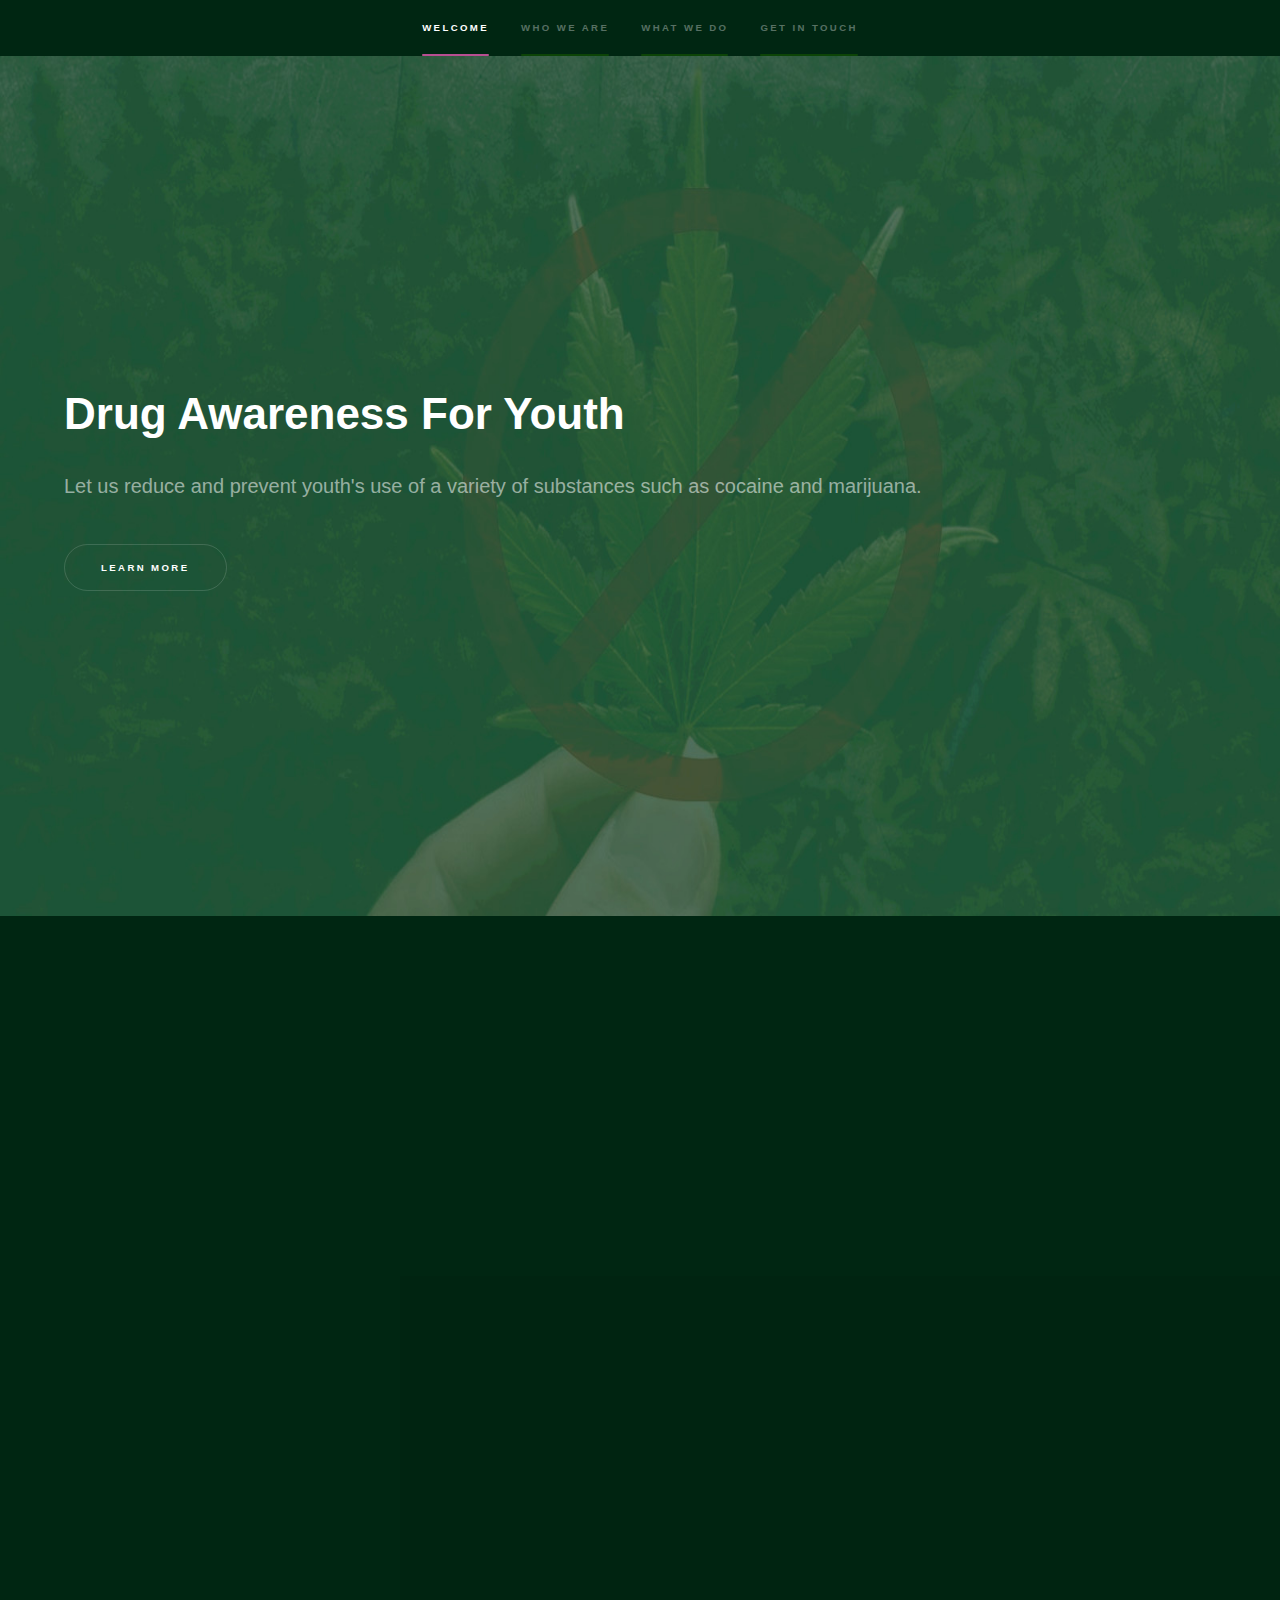
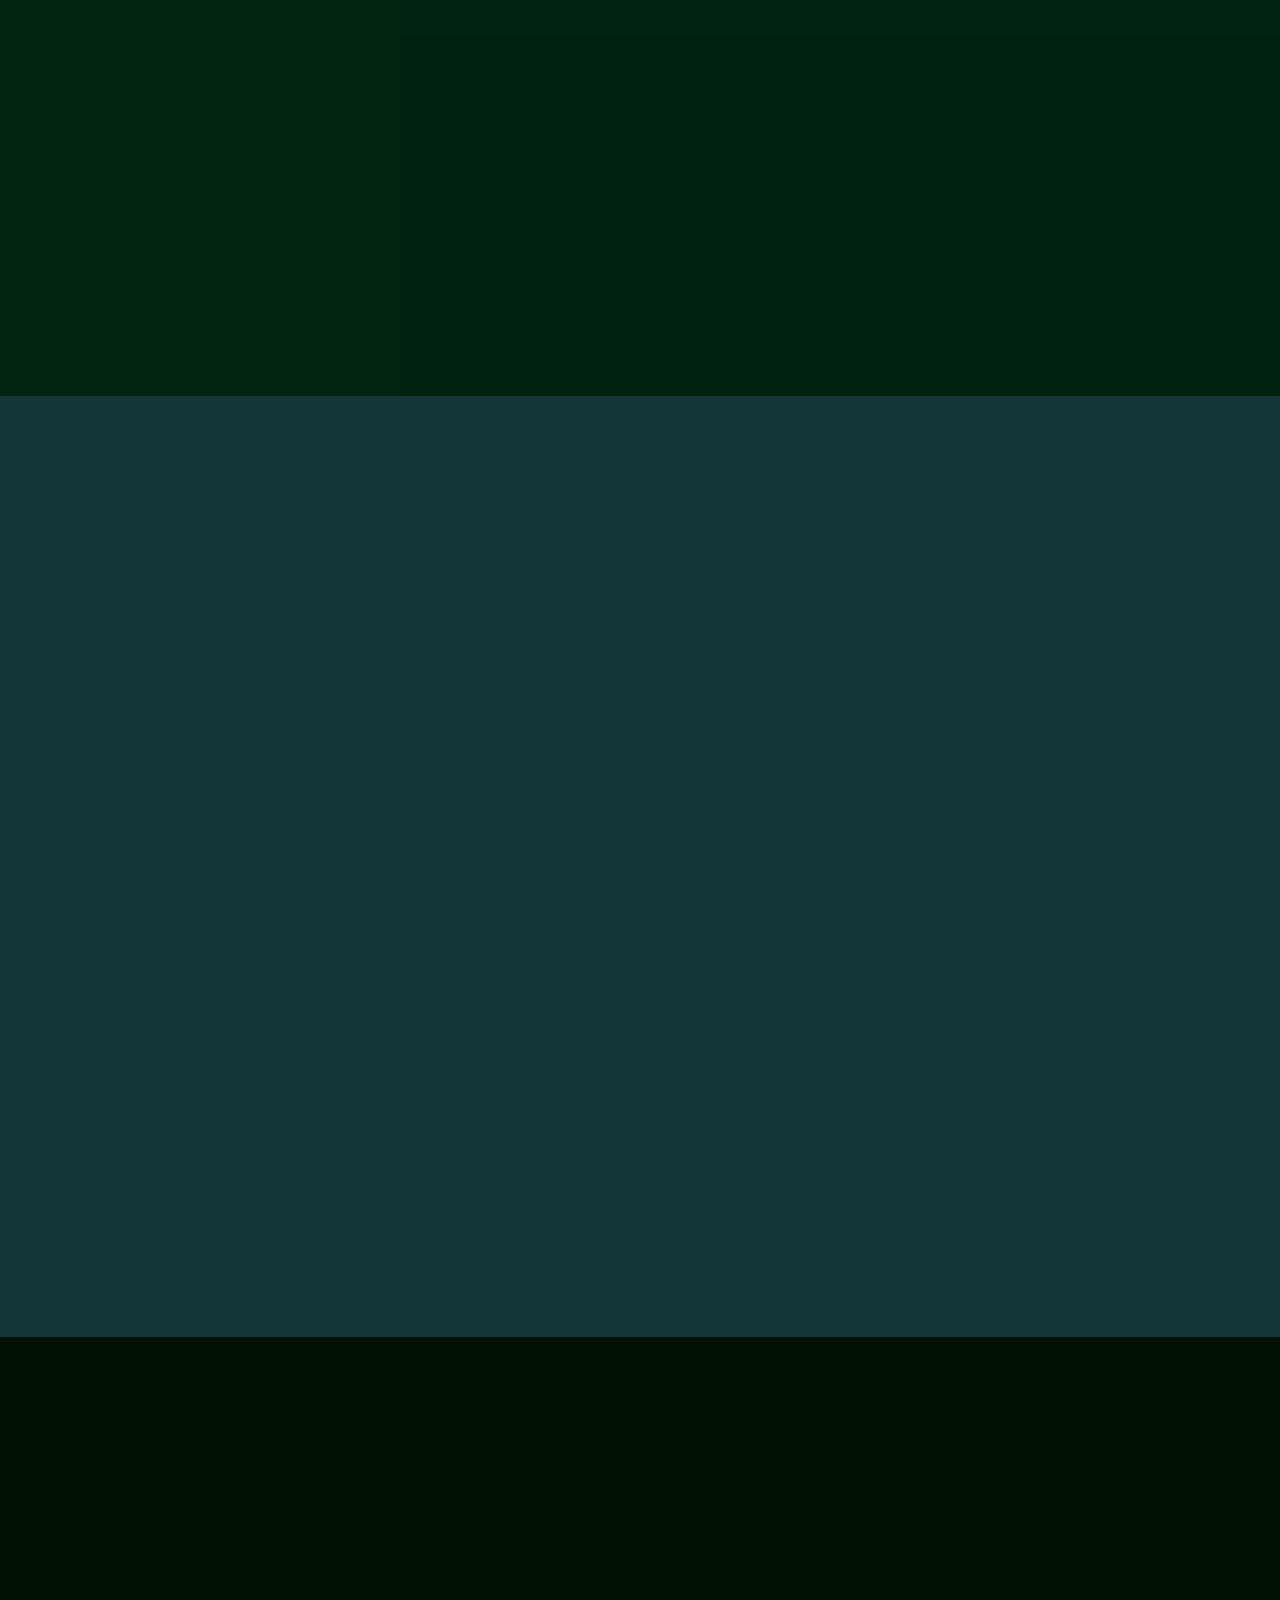
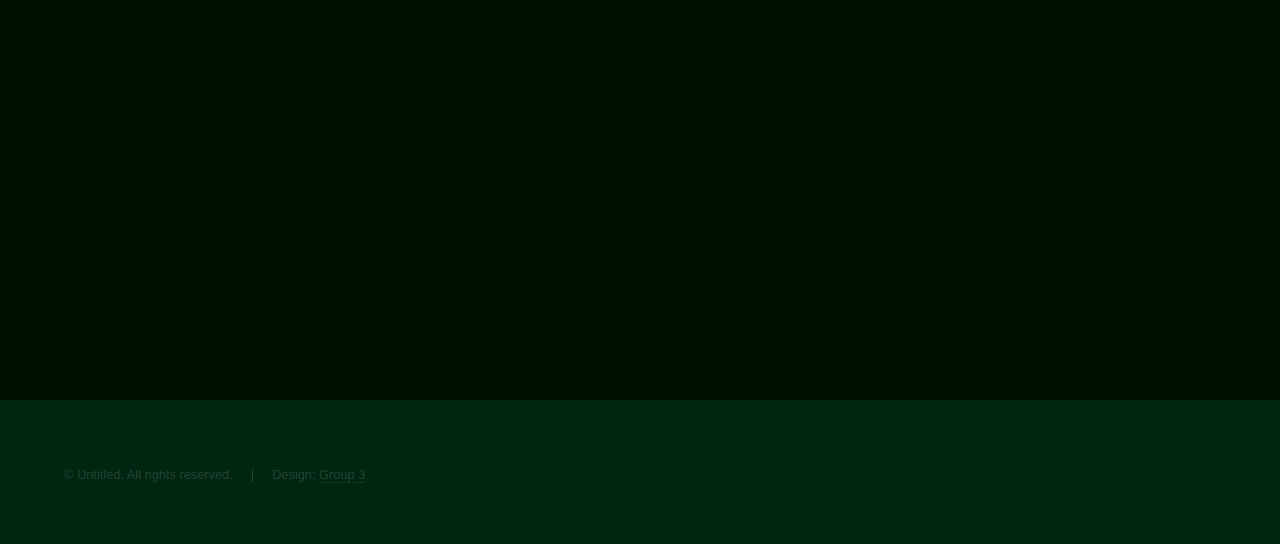
==== index.html @ 1c20154e "initial commit" ====
<!DOCTYPE HTML>
<html>
	<head>
		<title>Project Day</title>
		<meta charset="utf-8" />
		<meta name="viewport" content="width=device-width, initial-scale=1, user-scalable=no" />
		<link rel="stylesheet" href="assets/css/main.css" />
		<noscript><link rel="stylesheet" href="assets/css/noscript.css" /></noscript>
	</head>
	<body class="is-preload">

		<!-- Sidebar -->
			<section id="sidebar">
				<div class="inner">
					<nav>
						<ul>
							<li><a href="#intro">Welcome</a></li>
							<li><a href="#one">Who we are</a></li>
							<li><a href="#two">What we do</a></li>
							<li><a href="#three">Get in touch</a></li>
						</ul>
					</nav>
				</div>
			</section>

		<!-- Wrapper -->
			<div id="wrapper">

				<!-- Intro -->
					<section id="intro" class="wrapper style1 fullscreen fade-up">
						<div class="inner">
							<h1>Drug Awareness For Youth</h1>
                            <p>Let us reduce and prevent youth's use of a variety of substances such as cocaine and marijuana.</p>
							<ul class="actions">
								<li><a href="#one" class="button scrolly">Learn more</a></li>
							</ul>
						</div>
					</section>

				<!-- One -->
					<section id="one" class="wrapper style2 spotlights">
						<section>
							<a href="#" class="image"><img src="images/pic08.jpg" alt="" data-position="center center" /></a>
							<div class="content">
								<div class="inner">
									<h2>Sed ipsum dolor</h2>
									<p>Phasellus convallis elit id ullamcorper pulvinar. Duis aliquam turpis mauris, eu ultricies erat malesuada quis. Aliquam dapibus.</p>
									<ul class="actions">
										<li><a href="generic.html" class="button">Learn more</a></li>
									</ul>
								</div>
							</div>
						</section>
						<section>
							<a href="#" class="image"><img src="images/pic10.jpg" alt="" data-position="top center" /></a>
							<div class="content">
								<div class="inner">
									<h2>Feugiat consequat</h2>
									<p>Phasellus convallis elit id ullamcorper pulvinar. Duis aliquam turpis mauris, eu ultricies erat malesuada quis. Aliquam dapibus.</p>
									<ul class="actions">
										<li><a href="generic.html" class="button">Learn more</a></li>
									</ul>
								</div>
							</div>
						</section>
						<section>
							<a href="#" class="image"><img src="images/pic11.jpg" alt="" data-position="25% 25%" /></a>
							<div class="content">
								<div class="inner">
									<h2>Ultricies aliquam</h2>
									<p>Phasellus convallis elit id ullamcorper pulvinar. Duis aliquam turpis mauris, eu ultricies erat malesuada quis. Aliquam dapibus.</p>
									<ul class="actions">
										<li><a href="generic.html" class="button">Learn more</a></li>
									</ul>
								</div>
							</div>
						</section>
					</section>

				<!-- Two -->
					<section id="two" class="wrapper style3 fade-up">
						<div class="inner">
							<h2>What we do</h2>
							<p>Phasellus convallis elit id ullamcorper pulvinar. Duis aliquam turpis mauris, eu ultricies erat malesuada quis. Aliquam dapibus, lacus eget hendrerit bibendum, urna est aliquam sem, sit amet imperdiet est velit quis lorem.</p>
							<div class="features">
								<section>
									<span class="icon solid major fa-code"></span>
									<h3>Lorem ipsum amet</h3>
									<p>Phasellus convallis elit id ullam corper amet et pulvinar. Duis aliquam turpis mauris, sed ultricies erat dapibus.</p>
								</section>
								<section>
									<span class="icon solid major fa-lock"></span>
									<h3>Aliquam sed nullam</h3>
									<p>Phasellus convallis elit id ullam corper amet et pulvinar. Duis aliquam turpis mauris, sed ultricies erat dapibus.</p>
								</section>
								<section>
									<span class="icon solid major fa-cog"></span>
									<h3>Sed erat ullam corper</h3>
									<p>Phasellus convallis elit id ullam corper amet et pulvinar. Duis aliquam turpis mauris, sed ultricies erat dapibus.</p>
								</section>
								<section>
									<span class="icon solid major fa-desktop"></span>
									<h3>Veroeros quis lorem</h3>
									<p>Phasellus convallis elit id ullam corper amet et pulvinar. Duis aliquam turpis mauris, sed ultricies erat dapibus.</p>
								</section>
								<section>
									<span class="icon solid major fa-link"></span>
									<h3>Urna quis bibendum</h3>
									<p>Phasellus convallis elit id ullam corper amet et pulvinar. Duis aliquam turpis mauris, sed ultricies erat dapibus.</p>
								</section>
								<section>
									<span class="icon major fa-gem"></span>
									<h3>Aliquam urna dapibus</h3>
									<p>Phasellus convallis elit id ullam corper amet et pulvinar. Duis aliquam turpis mauris, sed ultricies erat dapibus.</p>
								</section>
							</div>
							<ul class="actions">
								<li><a href="generic.html" class="button">Learn more</a></li>
							</ul>
						</div>
					</section>

				<!-- Three -->
					<section id="three" class="wrapper style1 fade-up">
						<div class="inner">
							<h2>Get in touch</h2>
							<p>Phasellus convallis elit id ullamcorper pulvinar. Duis aliquam turpis mauris, eu ultricies erat malesuada quis. Aliquam dapibus, lacus eget hendrerit bibendum, urna est aliquam sem, sit amet imperdiet est velit quis lorem.</p>
							<div class="split style1">
								<section>
									<form method="post" action="#">
										<div class="fields">
											<div class="field half">
												<label for="name">Name</label>
												<input type="text" name="name" id="name" />
											</div>
											<div class="field half">
												<label for="email">Email</label>
												<input type="text" name="email" id="email" />
											</div>
											<div class="field">
												<label for="message">Message</label>
												<textarea name="message" id="message" rows="5"></textarea>
											</div>
										</div>
										<ul class="actions">
											<li><a href="" class="button submit">Send Message</a></li>
										</ul>
									</form>
								</section>
								<section>
									<ul class="contact">
										<li>
											<h3>Address</h3>
											<span>12345 Somewhere Road #654<br />
											Tagaytay, TN 00000-0000<br />
											Philippines</span>
										</li>
										<li>
											<h3>Email</h3>
											<a href="#">user@untitled.tld</a>
										</li>
										<li>
											<h3>Phone</h3>
											<span>(000) 000-0000</span>
										</li>
										<li>
											<h3>Social</h3>
											<ul class="icons">
												<li><a href="#" class="icon brands fa-twitter"><span class="label">Twitter</span></a></li>
												<li><a href="#" class="icon brands fa-facebook-f"><span class="label">Facebook</span></a></li>
												<li><a href="#" class="icon brands fa-github"><span class="label">GitHub</span></a></li>
												<li><a href="#" class="icon brands fa-instagram"><span class="label">Instagram</span></a></li>
												<li><a href="#" class="icon brands fa-linkedin-in"><span class="label">LinkedIn</span></a></li>
											</ul>
										</li>
									</ul>
								</section>
							</div>
						</div>
					</section>

			</div>

		<!-- Footer -->
			<footer id="footer" class="wrapper style1-alt">
				<div class="inner">
					<ul class="menu">
						<li>&copy; Untitled. All rights reserved.</li><li>Design: <a href="#">Group 3</a></li>
					</ul>
				</div>
			</footer>

		<!-- Scripts -->
			<script src="assets/js/jquery.min.js"></script>
			<script src="assets/js/jquery.scrollex.min.js"></script>
			<script src="assets/js/jquery.scrolly.min.js"></script>
			<script src="assets/js/browser.min.js"></script>
			<script src="assets/js/breakpoints.min.js"></script>
			<script src="assets/js/util.js"></script>
			<script src="assets/js/main.js"></script>

	</body>
</html>
---- assets/css/main.css ----
@import url(fontawesome-all.min.css);

html, body, div, span, applet, object,
iframe, h1, h2, h3, h4, h5, h6, p, blockquote,
pre, a, abbr, acronym, address, big, cite,
code, del, dfn, em, img, ins, kbd, q, s, samp,
small, strike, strong, sub, sup, tt, var, b,
u, i, center, dl, dt, dd, ol, ul, li, fieldset,
form, label, legend, table, caption, tbody,
tfoot, thead, tr, th, td, article, aside,
canvas, details, embed, figure, figcaption,
footer, header, hgroup, menu, nav, output, ruby,
section, summary, time, mark, audio, video {
	margin: 0;
	padding: 0;
	border: 0;
	font-size: 100%;
	font: inherit;
	vertical-align: baseline;}

article, aside, details, figcaption, figure,
footer, header, hgroup, menu, nav, section {
	display: block;}

:root{
    --primary-clr: #002612;
    --selected-grad: linear-gradient(to right, #047900, #fff015);
    --sec3-primary-clr: #4e6db73d;
    --sec4-primary-clr: #001101;
    --header: #03602f;
 }
body {
	line-height: 1;
}

ol, ul {
	list-style: none;
}

blockquote, q {
	quotes: none;
}

	blockquote:before, blockquote:after, q:before, q:after {
		content: '';
		content: none;
	}

table {
	border-collapse: collapse;
	border-spacing: 0;
}

body {
	-webkit-text-size-adjust: none;
}

mark {
	background-color: transparent;
	color: inherit;
}

input::-moz-focus-inner {
	border: 0;
	padding: 0;
}

input, select, textarea {
	-moz-appearance: none;
	-webkit-appearance: none;
	-ms-appearance: none;
	appearance: none;
}

/* Basic */

	@-ms-viewport {
		width: device-width;
	}

	body {
		-ms-overflow-style: scrollbar;
	}

	@media screen and (max-width: 480px) {

		html, body {
			min-width: 320px;
		}

	}

	html {
		box-sizing: border-box;
	}

	*, *:before, *:after {
		box-sizing: inherit;
	}

	body {
		background: var(--primary-clr);
	}

		body.is-preload *, body.is-preload *:before, body.is-preload *:after {
			-moz-animation: none !important;
			-webkit-animation: none !important;
			-ms-animation: none !important;
			animation: none !important;
			-moz-transition: none !important;
			-webkit-transition: none !important;
			-ms-transition: none !important;
			transition: none !important;
		}

/* Type */

	body, input, select, textarea {
		color: rgba(255, 255, 255, 0.55);
		font-family: Arial, Helvetica, sans-serif;
		font-size: 16.5pt;
		font-weight: normal;
		line-height: 1.75;
	}

		@media screen and (max-width: 1680px) {

			body, input, select, textarea {
				font-size: 13pt;
			}

		}

		@media screen and (max-width: 1280px) {

			body, input, select, textarea {
				font-size: 12pt;
			}

		}

		@media screen and (max-width: 360px) {

			body, input, select, textarea {
				font-size: 11pt;
			}

		}

	a {
		-moz-transition: color 0.2s ease, border-bottom-color 0.2s ease;
		-webkit-transition: color 0.2s ease, border-bottom-color 0.2s ease;
		-ms-transition: color 0.2s ease, border-bottom-color 0.2s ease;
		transition: color 0.2s ease, border-bottom-color 0.2s ease;
		border-bottom: dotted 1px rgba(255, 255, 255, 0.35);
		color: inherit;
		text-decoration: none;
	}

		a:hover {
			border-bottom-color: transparent;
			color: #ffffff;
		}

	strong, b {
		color: #ffffff;
		font-weight: bold;
	}

	em, i {
		font-style: italic;
	}

	p {
		margin: 0 0 2em 0;
	}

	h1, h2, h3, h4, h5, h6 {
		color: #ffffff;
		font-weight: bold;
		line-height: 1.5;
		margin: 0 0 0.5em 0;
	}

		h1 a, h2 a, h3 a, h4 a, h5 a, h6 a {
			color: inherit;
			text-decoration: none;
		}

	h1 {
		font-size: 2.75em;
	}

		h1.major {
			margin: 0 0 1.3em 0;
			position: relative;
			padding-bottom: 0.35em;
		}

			h1.major:after {
				background-image: -moz-linear-gradient(to right, #047900, #fff015);
				background-image: -webkit-linear-gradient(to right, #047900, #fff015);
				background-image: -ms-linear-gradient(to right, #047900, #fff015);
				background-image: var(--selected-grad);
				-moz-transition: max-width 0.2s ease;
				-webkit-transition: max-width 0.2s ease;
				-ms-transition: max-width 0.2s ease;
				transition: max-width 0.2s ease;
				border-radius: 0.2em;
				bottom: 0;
				content: '';
				height: 0.05em;
				position: absolute;
				right: 0;
				width: 100%;
			}

	h2 {
		font-size: 1.75em;
	}

	h3 {
		font-size: 1.1em;
	}

	h4 {
		font-size: 1em;
	}

	h5 {
		font-size: 0.8em;
	}

	h6 {
		font-size: 0.6em;
	}

	@media screen and (max-width: 736px) {

		h1 {
			font-size: 2em;
		}

		h2 {
			font-size: 1.25em;
		}

		h3 {
			font-size: 1em;
		}

		h4 {
			font-size: 0.8em;
		}

		h5 {
			font-size: 0.6em;
		}

		h6 {
			font-size: 0.6em;
		}

	}

	sub {
		font-size: 0.8em;
		position: relative;
		top: 0.5em;
	}

	sup {
		font-size: 0.8em;
		position: relative;
		top: -0.5em;
	}

	blockquote {
		border-left: solid 4px rgba(255, 255, 255, 0.15);
		font-style: italic;
		margin: 0 0 2em 0;
		padding: 0.5em 0 0.5em 2em;
	}

	code {
		background: rgba(255, 255, 255, 0.05);
		border-radius: 0.25em;
		border: solid 1px rgba(255, 255, 255, 0.15);
		font-family: "Courier New", monospace;
		font-size: 0.9em;
		margin: 0 0.25em;
		padding: 0.25em 0.65em;
	}

	pre {
		-webkit-overflow-scrolling: touch;
		font-family: "Courier New", monospace;
		font-size: 0.9em;
		margin: 0 0 2em 0;
	}

		pre code {
			display: block;
			line-height: 1.75em;
			padding: 1em 1.5em;
			overflow-x: auto;
		}

	hr {
		border: 0;
		border-bottom: solid 1px rgba(255, 255, 255, 0.15);
		margin: 2em 0;
	}

		hr.major {
			margin: 3em 0;
		}

	.align-left {
		text-align: left;
	}

	.align-center {
		text-align: center;
	}

	.align-right {
		text-align: right;
	}

/* Row */

	.row {
		display: flex;
		flex-wrap: wrap;
		box-sizing: border-box;
		align-items: stretch;
	}

		.row > * {
			box-sizing: border-box;
		}

		.row.gtr-uniform > * > :last-child {
			margin-bottom: 0;
		}

		.row.aln-left {
			justify-content: flex-start;
		}

		.row.aln-center {
			justify-content: center;
		}

		.row.aln-right {
			justify-content: flex-end;
		}

		.row.aln-top {
			align-items: flex-start;
		}

		.row.aln-middle {
			align-items: center;
		}

		.row.aln-bottom {
			align-items: flex-end;
		}

		.row > .imp {
			order: -1;
		}

		.row > .col-1 {
			width: 8.33333%;
		}

		.row > .off-1 {
			margin-left: 8.33333%;
		}

		.row > .col-2 {
			width: 16.66667%;
		}

		.row > .off-2 {
			margin-left: 16.66667%;
		}

		.row > .col-3 {
			width: 25%;
		}

		.row > .off-3 {
			margin-left: 25%;
		}

		.row > .col-4 {
			width: 33.33333%;
		}

		.row > .off-4 {
			margin-left: 33.33333%;
		}

		.row > .col-5 {
			width: 41.66667%;
		}

		.row > .off-5 {
			margin-left: 41.66667%;
		}

		.row > .col-6 {
			width: 50%;
		}

		.row > .off-6 {
			margin-left: 50%;
		}

		.row > .col-7 {
			width: 58.33333%;
		}

		.row > .off-7 {
			margin-left: 58.33333%;
		}

		.row > .col-8 {
			width: 66.66667%;
		}

		.row > .off-8 {
			margin-left: 66.66667%;
		}

		.row > .col-9 {
			width: 75%;
		}

		.row > .off-9 {
			margin-left: 75%;
		}

		.row > .col-10 {
			width: 83.33333%;
		}

		.row > .off-10 {
			margin-left: 83.33333%;
		}

		.row > .col-11 {
			width: 91.66667%;
		}

		.row > .off-11 {
			margin-left: 91.66667%;
		}

		.row > .col-12 {
			width: 100%;
		}

		.row > .off-12 {
			margin-left: 100%;
		}

		.row.gtr-0 {
			margin-top: 0;
			margin-left: 0em;
		}

			.row.gtr-0 > * {
				padding: 0 0 0 0em;
			}

			.row.gtr-0.gtr-uniform {
				margin-top: 0em;
			}

				.row.gtr-0.gtr-uniform > * {
					padding-top: 0em;
				}

		.row.gtr-25 {
			margin-top: 0;
			margin-left: -0.375em;
		}

			.row.gtr-25 > * {
				padding: 0 0 0 0.375em;
			}

			.row.gtr-25.gtr-uniform {
				margin-top: -0.375em;
			}

				.row.gtr-25.gtr-uniform > * {
					padding-top: 0.375em;
				}

		.row.gtr-50 {
			margin-top: 0;
			margin-left: -0.75em;
		}

			.row.gtr-50 > * {
				padding: 0 0 0 0.75em;
			}

			.row.gtr-50.gtr-uniform {
				margin-top: -0.75em;
			}

				.row.gtr-50.gtr-uniform > * {
					padding-top: 0.75em;
				}

		.row {
			margin-top: 0;
			margin-left: -1.5em;
		}

			.row > * {
				padding: 0 0 0 1.5em;
			}

			.row.gtr-uniform {
				margin-top: -1.5em;
			}

				.row.gtr-uniform > * {
					padding-top: 1.5em;
				}

		.row.gtr-150 {
			margin-top: 0;
			margin-left: -2.25em;
		}

			.row.gtr-150 > * {
				padding: 0 0 0 2.25em;
			}

			.row.gtr-150.gtr-uniform {
				margin-top: -2.25em;
			}

				.row.gtr-150.gtr-uniform > * {
					padding-top: 2.25em;
				}

		.row.gtr-200 {
			margin-top: 0;
			margin-left: -3em;
		}

			.row.gtr-200 > * {
				padding: 0 0 0 3em;
			}

			.row.gtr-200.gtr-uniform {
				margin-top: -3em;
			}

				.row.gtr-200.gtr-uniform > * {
					padding-top: 3em;
				}

		@media screen and (max-width: 1680px) {

			.row {
				display: flex;
				flex-wrap: wrap;
				box-sizing: border-box;
				align-items: stretch;
			}

				.row > * {
					box-sizing: border-box;
				}

				.row.gtr-uniform > * > :last-child {
					margin-bottom: 0;
				}

				.row.aln-left {
					justify-content: flex-start;
				}

				.row.aln-center {
					justify-content: center;
				}

				.row.aln-right {
					justify-content: flex-end;
				}

				.row.aln-top {
					align-items: flex-start;
				}

				.row.aln-middle {
					align-items: center;
				}

				.row.aln-bottom {
					align-items: flex-end;
				}

				.row > .imp-xlarge {
					order: -1;
				}

				.row > .col-1-xlarge {
					width: 8.33333%;
				}

				.row > .off-1-xlarge {
					margin-left: 8.33333%;
				}

				.row > .col-2-xlarge {
					width: 16.66667%;
				}

				.row > .off-2-xlarge {
					margin-left: 16.66667%;
				}

				.row > .col-3-xlarge {
					width: 25%;
				}

				.row > .off-3-xlarge {
					margin-left: 25%;
				}

				.row > .col-4-xlarge {
					width: 33.33333%;
				}

				.row > .off-4-xlarge {
					margin-left: 33.33333%;
				}

				.row > .col-5-xlarge {
					width: 41.66667%;
				}

				.row > .off-5-xlarge {
					margin-left: 41.66667%;
				}

				.row > .col-6-xlarge {
					width: 50%;
				}

				.row > .off-6-xlarge {
					margin-left: 50%;
				}

				.row > .col-7-xlarge {
					width: 58.33333%;
				}

				.row > .off-7-xlarge {
					margin-left: 58.33333%;
				}

				.row > .col-8-xlarge {
					width: 66.66667%;
				}

				.row > .off-8-xlarge {
					margin-left: 66.66667%;
				}

				.row > .col-9-xlarge {
					width: 75%;
				}

				.row > .off-9-xlarge {
					margin-left: 75%;
				}

				.row > .col-10-xlarge {
					width: 83.33333%;
				}

				.row > .off-10-xlarge {
					margin-left: 83.33333%;
				}

				.row > .col-11-xlarge {
					width: 91.66667%;
				}

				.row > .off-11-xlarge {
					margin-left: 91.66667%;
				}

				.row > .col-12-xlarge {
					width: 100%;
				}

				.row > .off-12-xlarge {
					margin-left: 100%;
				}

				.row.gtr-0 {
					margin-top: 0;
					margin-left: 0em;
				}

					.row.gtr-0 > * {
						padding: 0 0 0 0em;
					}

					.row.gtr-0.gtr-uniform {
						margin-top: 0em;
					}

						.row.gtr-0.gtr-uniform > * {
							padding-top: 0em;
						}

				.row.gtr-25 {
					margin-top: 0;
					margin-left: -0.375em;
				}

					.row.gtr-25 > * {
						padding: 0 0 0 0.375em;
					}

					.row.gtr-25.gtr-uniform {
						margin-top: -0.375em;
					}

						.row.gtr-25.gtr-uniform > * {
							padding-top: 0.375em;
						}

				.row.gtr-50 {
					margin-top: 0;
					margin-left: -0.75em;
				}

					.row.gtr-50 > * {
						padding: 0 0 0 0.75em;
					}

					.row.gtr-50.gtr-uniform {
						margin-top: -0.75em;
					}

						.row.gtr-50.gtr-uniform > * {
							padding-top: 0.75em;
						}

				.row {
					margin-top: 0;
					margin-left: -1.5em;
				}

					.row > * {
						padding: 0 0 0 1.5em;
					}

					.row.gtr-uniform {
						margin-top: -1.5em;
					}

						.row.gtr-uniform > * {
							padding-top: 1.5em;
						}

				.row.gtr-150 {
					margin-top: 0;
					margin-left: -2.25em;
				}

					.row.gtr-150 > * {
						padding: 0 0 0 2.25em;
					}

					.row.gtr-150.gtr-uniform {
						margin-top: -2.25em;
					}

						.row.gtr-150.gtr-uniform > * {
							padding-top: 2.25em;
						}

				.row.gtr-200 {
					margin-top: 0;
					margin-left: -3em;
				}

					.row.gtr-200 > * {
						padding: 0 0 0 3em;
					}

					.row.gtr-200.gtr-uniform {
						margin-top: -3em;
					}

						.row.gtr-200.gtr-uniform > * {
							padding-top: 3em;
						}

		}

		@media screen and (max-width: 1280px) {

			.row {
				display: flex;
				flex-wrap: wrap;
				box-sizing: border-box;
				align-items: stretch;
			}

				.row > * {
					box-sizing: border-box;
				}

				.row.gtr-uniform > * > :last-child {
					margin-bottom: 0;
				}

				.row.aln-left {
					justify-content: flex-start;
				}

				.row.aln-center {
					justify-content: center;
				}

				.row.aln-right {
					justify-content: flex-end;
				}

				.row.aln-top {
					align-items: flex-start;
				}

				.row.aln-middle {
					align-items: center;
				}

				.row.aln-bottom {
					align-items: flex-end;
				}

				.row > .imp-large {
					order: -1;
				}

				.row > .col-1-large {
					width: 8.33333%;
				}

				.row > .off-1-large {
					margin-left: 8.33333%;
				}

				.row > .col-2-large {
					width: 16.66667%;
				}

				.row > .off-2-large {
					margin-left: 16.66667%;
				}

				.row > .col-3-large {
					width: 25%;
				}

				.row > .off-3-large {
					margin-left: 25%;
				}

				.row > .col-4-large {
					width: 33.33333%;
				}

				.row > .off-4-large {
					margin-left: 33.33333%;
				}

				.row > .col-5-large {
					width: 41.66667%;
				}

				.row > .off-5-large {
					margin-left: 41.66667%;
				}

				.row > .col-6-large {
					width: 50%;
				}

				.row > .off-6-large {
					margin-left: 50%;
				}

				.row > .col-7-large {
					width: 58.33333%;
				}

				.row > .off-7-large {
					margin-left: 58.33333%;
				}

				.row > .col-8-large {
					width: 66.66667%;
				}

				.row > .off-8-large {
					margin-left: 66.66667%;
				}

				.row > .col-9-large {
					width: 75%;
				}

				.row > .off-9-large {
					margin-left: 75%;
				}

				.row > .col-10-large {
					width: 83.33333%;
				}

				.row > .off-10-large {
					margin-left: 83.33333%;
				}

				.row > .col-11-large {
					width: 91.66667%;
				}

				.row > .off-11-large {
					margin-left: 91.66667%;
				}

				.row > .col-12-large {
					width: 100%;
				}

				.row > .off-12-large {
					margin-left: 100%;
				}

				.row.gtr-0 {
					margin-top: 0;
					margin-left: 0em;
				}

					.row.gtr-0 > * {
						padding: 0 0 0 0em;
					}

					.row.gtr-0.gtr-uniform {
						margin-top: 0em;
					}

						.row.gtr-0.gtr-uniform > * {
							padding-top: 0em;
						}

				.row.gtr-25 {
					margin-top: 0;
					margin-left: -0.375em;
				}

					.row.gtr-25 > * {
						padding: 0 0 0 0.375em;
					}

					.row.gtr-25.gtr-uniform {
						margin-top: -0.375em;
					}

						.row.gtr-25.gtr-uniform > * {
							padding-top: 0.375em;
						}

				.row.gtr-50 {
					margin-top: 0;
					margin-left: -0.75em;
				}

					.row.gtr-50 > * {
						padding: 0 0 0 0.75em;
					}

					.row.gtr-50.gtr-uniform {
						margin-top: -0.75em;
					}

						.row.gtr-50.gtr-uniform > * {
							padding-top: 0.75em;
						}

				.row {
					margin-top: 0;
					margin-left: -1.5em;
				}

					.row > * {
						padding: 0 0 0 1.5em;
					}

					.row.gtr-uniform {
						margin-top: -1.5em;
					}

						.row.gtr-uniform > * {
							padding-top: 1.5em;
						}

				.row.gtr-150 {
					margin-top: 0;
					margin-left: -2.25em;
				}

					.row.gtr-150 > * {
						padding: 0 0 0 2.25em;
					}

					.row.gtr-150.gtr-uniform {
						margin-top: -2.25em;
					}

						.row.gtr-150.gtr-uniform > * {
							padding-top: 2.25em;
						}

				.row.gtr-200 {
					margin-top: 0;
					margin-left: -3em;
				}

					.row.gtr-200 > * {
						padding: 0 0 0 3em;
					}

					.row.gtr-200.gtr-uniform {
						margin-top: -3em;
					}

						.row.gtr-200.gtr-uniform > * {
							padding-top: 3em;
						}

		}

		@media screen and (max-width: 980px) {

			.row {
				display: flex;
				flex-wrap: wrap;
				box-sizing: border-box;
				align-items: stretch;
			}

				.row > * {
					box-sizing: border-box;
				}

				.row.gtr-uniform > * > :last-child {
					margin-bottom: 0;
				}

				.row.aln-left {
					justify-content: flex-start;
				}

				.row.aln-center {
					justify-content: center;
				}

				.row.aln-right {
					justify-content: flex-end;
				}

				.row.aln-top {
					align-items: flex-start;
				}

				.row.aln-middle {
					align-items: center;
				}

				.row.aln-bottom {
					align-items: flex-end;
				}

				.row > .imp-medium {
					order: -1;
				}

				.row > .col-1-medium {
					width: 8.33333%;
				}

				.row > .off-1-medium {
					margin-left: 8.33333%;
				}

				.row > .col-2-medium {
					width: 16.66667%;
				}

				.row > .off-2-medium {
					margin-left: 16.66667%;
				}

				.row > .col-3-medium {
					width: 25%;
				}

				.row > .off-3-medium {
					margin-left: 25%;
				}

				.row > .col-4-medium {
					width: 33.33333%;
				}

				.row > .off-4-medium {
					margin-left: 33.33333%;
				}

				.row > .col-5-medium {
					width: 41.66667%;
				}

				.row > .off-5-medium {
					margin-left: 41.66667%;
				}

				.row > .col-6-medium {
					width: 50%;
				}

				.row > .off-6-medium {
					margin-left: 50%;
				}

				.row > .col-7-medium {
					width: 58.33333%;
				}

				.row > .off-7-medium {
					margin-left: 58.33333%;
				}

				.row > .col-8-medium {
					width: 66.66667%;
				}

				.row > .off-8-medium {
					margin-left: 66.66667%;
				}

				.row > .col-9-medium {
					width: 75%;
				}

				.row > .off-9-medium {
					margin-left: 75%;
				}

				.row > .col-10-medium {
					width: 83.33333%;
				}

				.row > .off-10-medium {
					margin-left: 83.33333%;
				}

				.row > .col-11-medium {
					width: 91.66667%;
				}

				.row > .off-11-medium {
					margin-left: 91.66667%;
				}

				.row > .col-12-medium {
					width: 100%;
				}

				.row > .off-12-medium {
					margin-left: 100%;
				}

				.row.gtr-0 {
					margin-top: 0;
					margin-left: 0em;
				}

					.row.gtr-0 > * {
						padding: 0 0 0 0em;
					}

					.row.gtr-0.gtr-uniform {
						margin-top: 0em;
					}

						.row.gtr-0.gtr-uniform > * {
							padding-top: 0em;
						}

				.row.gtr-25 {
					margin-top: 0;
					margin-left: -0.375em;
				}

					.row.gtr-25 > * {
						padding: 0 0 0 0.375em;
					}

					.row.gtr-25.gtr-uniform {
						margin-top: -0.375em;
					}

						.row.gtr-25.gtr-uniform > * {
							padding-top: 0.375em;
						}

				.row.gtr-50 {
					margin-top: 0;
					margin-left: -0.75em;
				}

					.row.gtr-50 > * {
						padding: 0 0 0 0.75em;
					}

					.row.gtr-50.gtr-uniform {
						margin-top: -0.75em;
					}

						.row.gtr-50.gtr-uniform > * {
							padding-top: 0.75em;
						}

				.row {
					margin-top: 0;
					margin-left: -1.5em;
				}

					.row > * {
						padding: 0 0 0 1.5em;
					}

					.row.gtr-uniform {
						margin-top: -1.5em;
					}

						.row.gtr-uniform > * {
							padding-top: 1.5em;
						}

				.row.gtr-150 {
					margin-top: 0;
					margin-left: -2.25em;
				}

					.row.gtr-150 > * {
						padding: 0 0 0 2.25em;
					}

					.row.gtr-150.gtr-uniform {
						margin-top: -2.25em;
					}

						.row.gtr-150.gtr-uniform > * {
							padding-top: 2.25em;
						}

				.row.gtr-200 {
					margin-top: 0;
					margin-left: -3em;
				}

					.row.gtr-200 > * {
						padding: 0 0 0 3em;
					}

					.row.gtr-200.gtr-uniform {
						margin-top: -3em;
					}

						.row.gtr-200.gtr-uniform > * {
							padding-top: 3em;
						}

		}

		@media screen and (max-width: 736px) {

			.row {
				display: flex;
				flex-wrap: wrap;
				box-sizing: border-box;
				align-items: stretch;
			}

				.row > * {
					box-sizing: border-box;
				}

				.row.gtr-uniform > * > :last-child {
					margin-bottom: 0;
				}

				.row.aln-left {
					justify-content: flex-start;
				}

				.row.aln-center {
					justify-content: center;
				}

				.row.aln-right {
					justify-content: flex-end;
				}

				.row.aln-top {
					align-items: flex-start;
				}

				.row.aln-middle {
					align-items: center;
				}

				.row.aln-bottom {
					align-items: flex-end;
				}

				.row > .imp-small {
					order: -1;
				}

				.row > .col-1-small {
					width: 8.33333%;
				}

				.row > .off-1-small {
					margin-left: 8.33333%;
				}

				.row > .col-2-small {
					width: 16.66667%;
				}

				.row > .off-2-small {
					margin-left: 16.66667%;
				}

				.row > .col-3-small {
					width: 25%;
				}

				.row > .off-3-small {
					margin-left: 25%;
				}

				.row > .col-4-small {
					width: 33.33333%;
				}

				.row > .off-4-small {
					margin-left: 33.33333%;
				}

				.row > .col-5-small {
					width: 41.66667%;
				}

				.row > .off-5-small {
					margin-left: 41.66667%;
				}

				.row > .col-6-small {
					width: 50%;
				}

				.row > .off-6-small {
					margin-left: 50%;
				}

				.row > .col-7-small {
					width: 58.33333%;
				}

				.row > .off-7-small {
					margin-left: 58.33333%;
				}

				.row > .col-8-small {
					width: 66.66667%;
				}

				.row > .off-8-small {
					margin-left: 66.66667%;
				}

				.row > .col-9-small {
					width: 75%;
				}

				.row > .off-9-small {
					margin-left: 75%;
				}

				.row > .col-10-small {
					width: 83.33333%;
				}

				.row > .off-10-small {
					margin-left: 83.33333%;
				}

				.row > .col-11-small {
					width: 91.66667%;
				}

				.row > .off-11-small {
					margin-left: 91.66667%;
				}

				.row > .col-12-small {
					width: 100%;
				}

				.row > .off-12-small {
					margin-left: 100%;
				}

				.row.gtr-0 {
					margin-top: 0;
					margin-left: 0em;
				}

					.row.gtr-0 > * {
						padding: 0 0 0 0em;
					}

					.row.gtr-0.gtr-uniform {
						margin-top: 0em;
					}

						.row.gtr-0.gtr-uniform > * {
							padding-top: 0em;
						}

				.row.gtr-25 {
					margin-top: 0;
					margin-left: -0.375em;
				}

					.row.gtr-25 > * {
						padding: 0 0 0 0.375em;
					}

					.row.gtr-25.gtr-uniform {
						margin-top: -0.375em;
					}

						.row.gtr-25.gtr-uniform > * {
							padding-top: 0.375em;
						}

				.row.gtr-50 {
					margin-top: 0;
					margin-left: -0.75em;
				}

					.row.gtr-50 > * {
						padding: 0 0 0 0.75em;
					}

					.row.gtr-50.gtr-uniform {
						margin-top: -0.75em;
					}

						.row.gtr-50.gtr-uniform > * {
							padding-top: 0.75em;
						}

				.row {
					margin-top: 0;
					margin-left: -1.5em;
				}

					.row > * {
						padding: 0 0 0 1.5em;
					}

					.row.gtr-uniform {
						margin-top: -1.5em;
					}

						.row.gtr-uniform > * {
							padding-top: 1.5em;
						}

				.row.gtr-150 {
					margin-top: 0;
					margin-left: -2.25em;
				}

					.row.gtr-150 > * {
						padding: 0 0 0 2.25em;
					}

					.row.gtr-150.gtr-uniform {
						margin-top: -2.25em;
					}

						.row.gtr-150.gtr-uniform > * {
							padding-top: 2.25em;
						}

				.row.gtr-200 {
					margin-top: 0;
					margin-left: -3em;
				}

					.row.gtr-200 > * {
						padding: 0 0 0 3em;
					}

					.row.gtr-200.gtr-uniform {
						margin-top: -3em;
					}

						.row.gtr-200.gtr-uniform > * {
							padding-top: 3em;
						}

		}

		@media screen and (max-width: 480px) {

			.row {
				display: flex;
				flex-wrap: wrap;
				box-sizing: border-box;
				align-items: stretch;
			}

				.row > * {
					box-sizing: border-box;
				}

				.row.gtr-uniform > * > :last-child {
					margin-bottom: 0;
				}

				.row.aln-left {
					justify-content: flex-start;
				}

				.row.aln-center {
					justify-content: center;
				}

				.row.aln-right {
					justify-content: flex-end;
				}

				.row.aln-top {
					align-items: flex-start;
				}

				.row.aln-middle {
					align-items: center;
				}

				.row.aln-bottom {
					align-items: flex-end;
				}

				.row > .imp-xsmall {
					order: -1;
				}

				.row > .col-1-xsmall {
					width: 8.33333%;
				}

				.row > .off-1-xsmall {
					margin-left: 8.33333%;
				}

				.row > .col-2-xsmall {
					width: 16.66667%;
				}

				.row > .off-2-xsmall {
					margin-left: 16.66667%;
				}

				.row > .col-3-xsmall {
					width: 25%;
				}

				.row > .off-3-xsmall {
					margin-left: 25%;
				}

				.row > .col-4-xsmall {
					width: 33.33333%;
				}

				.row > .off-4-xsmall {
					margin-left: 33.33333%;
				}

				.row > .col-5-xsmall {
					width: 41.66667%;
				}

				.row > .off-5-xsmall {
					margin-left: 41.66667%;
				}

				.row > .col-6-xsmall {
					width: 50%;
				}

				.row > .off-6-xsmall {
					margin-left: 50%;
				}

				.row > .col-7-xsmall {
					width: 58.33333%;
				}

				.row > .off-7-xsmall {
					margin-left: 58.33333%;
				}

				.row > .col-8-xsmall {
					width: 66.66667%;
				}

				.row > .off-8-xsmall {
					margin-left: 66.66667%;
				}

				.row > .col-9-xsmall {
					width: 75%;
				}

				.row > .off-9-xsmall {
					margin-left: 75%;
				}

				.row > .col-10-xsmall {
					width: 83.33333%;
				}

				.row > .off-10-xsmall {
					margin-left: 83.33333%;
				}

				.row > .col-11-xsmall {
					width: 91.66667%;
				}

				.row > .off-11-xsmall {
					margin-left: 91.66667%;
				}

				.row > .col-12-xsmall {
					width: 100%;
				}

				.row > .off-12-xsmall {
					margin-left: 100%;
				}

				.row.gtr-0 {
					margin-top: 0;
					margin-left: 0em;
				}

					.row.gtr-0 > * {
						padding: 0 0 0 0em;
					}

					.row.gtr-0.gtr-uniform {
						margin-top: 0em;
					}

						.row.gtr-0.gtr-uniform > * {
							padding-top: 0em;
						}

				.row.gtr-25 {
					margin-top: 0;
					margin-left: -0.375em;
				}

					.row.gtr-25 > * {
						padding: 0 0 0 0.375em;
					}

					.row.gtr-25.gtr-uniform {
						margin-top: -0.375em;
					}

						.row.gtr-25.gtr-uniform > * {
							padding-top: 0.375em;
						}

				.row.gtr-50 {
					margin-top: 0;
					margin-left: -0.75em;
				}

					.row.gtr-50 > * {
						padding: 0 0 0 0.75em;
					}

					.row.gtr-50.gtr-uniform {
						margin-top: -0.75em;
					}

						.row.gtr-50.gtr-uniform > * {
							padding-top: 0.75em;
						}

				.row {
					margin-top: 0;
					margin-left: -1.5em;
				}

					.row > * {
						padding: 0 0 0 1.5em;
					}

					.row.gtr-uniform {
						margin-top: -1.5em;
					}

						.row.gtr-uniform > * {
							padding-top: 1.5em;
						}

				.row.gtr-150 {
					margin-top: 0;
					margin-left: -2.25em;
				}

					.row.gtr-150 > * {
						padding: 0 0 0 2.25em;
					}

					.row.gtr-150.gtr-uniform {
						margin-top: -2.25em;
					}

						.row.gtr-150.gtr-uniform > * {
							padding-top: 2.25em;
						}

				.row.gtr-200 {
					margin-top: 0;
					margin-left: -3em;
				}

					.row.gtr-200 > * {
						padding: 0 0 0 3em;
					}

					.row.gtr-200.gtr-uniform {
						margin-top: -3em;
					}

						.row.gtr-200.gtr-uniform > * {
							padding-top: 3em;
						}

		}

/* Box */

	.box {
		border-radius: 0.25em;
		border: solid 1px rgba(255, 255, 255, 0.15);
		margin-bottom: 2em;
		padding: 1.5em;
	}

		.box > :last-child,
		.box > :last-child > :last-child,
		.box > :last-child > :last-child > :last-child {
			margin-bottom: 0;
		}

		.box.alt {
			border: 0;
			border-radius: 0;
			padding: 0;
		}

/* Button */

	input[type="submit"],
	input[type="reset"],
	input[type="button"],
	button,
	.button {
		-moz-appearance: none;
		-webkit-appearance: none;
		-ms-appearance: none;
		appearance: none;
		-moz-transition: border-color 0.2s ease;
		-webkit-transition: border-color 0.2s ease;
		-ms-transition: border-color 0.2s ease;
		transition: border-color 0.2s ease;
		background-color: transparent;
		border: solid 1px !important;
		border-color: rgba(255, 255, 255, 0.15) !important;
		border-radius: 3em;
		color: #ffffff !important;
		cursor: pointer;
		display: inline-block;
		font-size: 0.6em;
		font-weight: bold;
		height: calc(4.75em + 2px);
		letter-spacing: 0.25em;
		line-height: 4.75em;
		outline: 0;
		padding: 0 3.75em;
		position: relative;
		text-align: center;
		text-decoration: none;
		text-transform: uppercase;
		white-space: nowrap;
	}

		input[type="submit"]:after,
		input[type="reset"]:after,
		input[type="button"]:after,
		button:after,
		.button:after {
			-moz-transform: scale(0.25);
			-webkit-transform: scale(0.25);
			-ms-transform: scale(0.25);
			transform: scale(0.25);
			pointer-events: none;
			-moz-transition: opacity 0.2s ease, -moz-transform 0.2s ease;
			-webkit-transition: opacity 0.2s ease, -webkit-transform 0.2s ease;
			-ms-transition: opacity 0.2s ease, -ms-transform 0.2s ease;
			transition: opacity 0.2s ease, transform 0.2s ease;
			background: #ffffff;
			border-radius: 3em;
			content: '';
			height: 100%;
			left: 0;
			opacity: 0;
			position: absolute;
			top: 0;
			width: 100%;
		}

		input[type="submit"].icon:before,
		input[type="reset"].icon:before,
		input[type="button"].icon:before,
		button.icon:before,
		.button.icon:before {
			margin-right: 0.75em;
		}

		input[type="submit"].fit,
		input[type="reset"].fit,
		input[type="button"].fit,
		button.fit,
		.button.fit {
			width: 100%;
		}

		input[type="submit"].small,
		input[type="reset"].small,
		input[type="button"].small,
		button.small,
		.button.small {
			font-size: 0.4em;
		}

		input[type="submit"].large,
		input[type="reset"].large,
		input[type="button"].large,
		button.large,
		.button.large {
			font-size: 0.8em;
		}

		input[type="submit"].primary,
		input[type="reset"].primary,
		input[type="button"].primary,
		button.primary,
		.button.primary {
			background-color: #ffffff;
			color: var(--primary-clr) !important;
		}

			input[type="submit"].primary:after,
			input[type="reset"].primary:after,
			input[type="button"].primary:after,
			button.primary:after,
			.button.primary:after {
				display: none;
			}

		input[type="submit"].disabled, input[type="submit"]:disabled,
		input[type="reset"].disabled,
		input[type="reset"]:disabled,
		input[type="button"].disabled,
		input[type="button"]:disabled,
		button.disabled,
		button:disabled,
		.button.disabled,
		.button:disabled {
			cursor: default;
			opacity: 0.5;
			pointer-events: none;
		}

		input[type="submit"]:hover,
		input[type="reset"]:hover,
		input[type="button"]:hover,
		button:hover,
		.button:hover {
			border-color: rgba(255, 255, 255, 0.55) !important;
		}

			input[type="submit"]:hover:after,
			input[type="reset"]:hover:after,
			input[type="button"]:hover:after,
			button:hover:after,
			.button:hover:after {
				opacity: 0.05;
				-moz-transform: scale(1);
				-webkit-transform: scale(1);
				-ms-transform: scale(1);
				transform: scale(1);
			}

			input[type="submit"]:hover:active,
			input[type="reset"]:hover:active,
			input[type="button"]:hover:active,
			button:hover:active,
			.button:hover:active {
				border-color: #ffffff !important;
			}

				input[type="submit"]:hover:active:after,
				input[type="reset"]:hover:active:after,
				input[type="button"]:hover:active:after,
				button:hover:active:after,
				.button:hover:active:after {
					opacity: 0.1;
				}

/* Features */

	.features {
		display: -moz-flex;
		display: -webkit-flex;
		display: -ms-flex;
		display: flex;
		-moz-flex-wrap: wrap;
		-webkit-flex-wrap: wrap;
		-ms-flex-wrap: wrap;
		flex-wrap: wrap;
		border-radius: 0.25em;
		border: solid 1px rgba(255, 255, 255, 0.15);
		background: rgba(255, 255, 255, 0.05);
		margin: 0 0 2em 0;
	}

		.features section {
			padding: 3.5em 3em 1em 7em ;
			width: 50%;
			border-top: solid 1px rgba(255, 255, 255, 0.15);
			position: relative;
		}

			.features section:nth-child(-n + 2) {
				border-top-width: 0;
			}

			.features section:nth-child(2n) {
				border-left: solid 1px rgba(255, 255, 255, 0.15);
			}

			.features section .icon {
				-moz-transition: opacity 0.5s ease, -moz-transform 0.5s ease;
				-webkit-transition: opacity 0.5s ease, -webkit-transform 0.5s ease;
				-ms-transition: opacity 0.5s ease, -ms-transform 0.5s ease;
				transition: opacity 0.5s ease, transform 0.5s ease;
				-moz-transition-delay: 1s;
				-webkit-transition-delay: 1s;
				-ms-transition-delay: 1s;
				transition-delay: 1s;
				-moz-transform: scale(1);
				-webkit-transform: scale(1);
				-ms-transform: scale(1);
				transform: scale(1);
				position: absolute;
				left: 3em;
				top: 3em;
				opacity: 1;
			}

			.features section:nth-child(1) .icon {
				-moz-transition-delay: 0.15s;
				-webkit-transition-delay: 0.15s;
				-ms-transition-delay: 0.15s;
				transition-delay: 0.15s;
			}

			.features section:nth-child(2) .icon {
				-moz-transition-delay: 0.3s;
				-webkit-transition-delay: 0.3s;
				-ms-transition-delay: 0.3s;
				transition-delay: 0.3s;
			}

			.features section:nth-child(3) .icon {
				-moz-transition-delay: 0.45s;
				-webkit-transition-delay: 0.45s;
				-ms-transition-delay: 0.45s;
				transition-delay: 0.45s;
			}

			.features section:nth-child(4) .icon {
				-moz-transition-delay: 0.6s;
				-webkit-transition-delay: 0.6s;
				-ms-transition-delay: 0.6s;
				transition-delay: 0.6s;
			}

			.features section:nth-child(5) .icon {
				-moz-transition-delay: 0.75s;
				-webkit-transition-delay: 0.75s;
				-ms-transition-delay: 0.75s;
				transition-delay: 0.75s;
			}

			.features section:nth-child(6) .icon {
				-moz-transition-delay: 0.9s;
				-webkit-transition-delay: 0.9s;
				-ms-transition-delay: 0.9s;
				transition-delay: 0.9s;
			}

			.features section:nth-child(7) .icon {
				-moz-transition-delay: 1.05s;
				-webkit-transition-delay: 1.05s;
				-ms-transition-delay: 1.05s;
				transition-delay: 1.05s;
			}

			.features section:nth-child(8) .icon {
				-moz-transition-delay: 1.2s;
				-webkit-transition-delay: 1.2s;
				-ms-transition-delay: 1.2s;
				transition-delay: 1.2s;
			}

			.features section:nth-child(9) .icon {
				-moz-transition-delay: 1.35s;
				-webkit-transition-delay: 1.35s;
				-ms-transition-delay: 1.35s;
				transition-delay: 1.35s;
			}

			.features section:nth-child(10) .icon {
				-moz-transition-delay: 1.5s;
				-webkit-transition-delay: 1.5s;
				-ms-transition-delay: 1.5s;
				transition-delay: 1.5s;
			}

			.features section:nth-child(11) .icon {
				-moz-transition-delay: 1.65s;
				-webkit-transition-delay: 1.65s;
				-ms-transition-delay: 1.65s;
				transition-delay: 1.65s;
			}

			.features section:nth-child(12) .icon {
				-moz-transition-delay: 1.8s;
				-webkit-transition-delay: 1.8s;
				-ms-transition-delay: 1.8s;
				transition-delay: 1.8s;
			}

			.features section:nth-child(13) .icon {
				-moz-transition-delay: 1.95s;
				-webkit-transition-delay: 1.95s;
				-ms-transition-delay: 1.95s;
				transition-delay: 1.95s;
			}

			.features section:nth-child(14) .icon {
				-moz-transition-delay: 2.1s;
				-webkit-transition-delay: 2.1s;
				-ms-transition-delay: 2.1s;
				transition-delay: 2.1s;
			}

			.features section:nth-child(15) .icon {
				-moz-transition-delay: 2.25s;
				-webkit-transition-delay: 2.25s;
				-ms-transition-delay: 2.25s;
				transition-delay: 2.25s;
			}

			.features section:nth-child(16) .icon {
				-moz-transition-delay: 2.4s;
				-webkit-transition-delay: 2.4s;
				-ms-transition-delay: 2.4s;
				transition-delay: 2.4s;
			}

			.features section:nth-child(17) .icon {
				-moz-transition-delay: 2.55s;
				-webkit-transition-delay: 2.55s;
				-ms-transition-delay: 2.55s;
				transition-delay: 2.55s;
			}

			.features section:nth-child(18) .icon {
				-moz-transition-delay: 2.7s;
				-webkit-transition-delay: 2.7s;
				-ms-transition-delay: 2.7s;
				transition-delay: 2.7s;
			}

			.features section:nth-child(19) .icon {
				-moz-transition-delay: 2.85s;
				-webkit-transition-delay: 2.85s;
				-ms-transition-delay: 2.85s;
				transition-delay: 2.85s;
			}

			.features section:nth-child(20) .icon {
				-moz-transition-delay: 3s;
				-webkit-transition-delay: 3s;
				-ms-transition-delay: 3s;
				transition-delay: 3s;
			}

		.features.inactive section .icon {
			-moz-transform: scale(0.5);
			-webkit-transform: scale(0.5);
			-ms-transform: scale(0.5);
			transform: scale(0.5);
			opacity: 0;
		}

		@media screen and (max-width: 980px) {

			.features {
				display: block;
			}

				.features section {
					border-top-width: 1px !important;
					border-left-width: 0 !important;
					width: 100%;
				}

					.features section:first-child {
						border-top-width: 0 !important;
					}

		}

		@media screen and (max-width: 736px) {

			.features section {
				padding: 2.5em 1.5em 0.1em 5.5em ;
			}

				.features section .icon {
					left: 1.5em;
					top: 2em;
				}

		}

		@media screen and (max-width: 480px) {

			.features section {
				padding: 2em 1.5em 0.1em 1.5em ;
			}

				.features section .icon {
					left: 0;
					position: relative;
					top: 0;
				}

		}

/* Form */

	form {
		margin: 0 0 2em 0;
	}

		form > :last-child {
			margin-bottom: 0;
		}

		form > .fields {
			display: -moz-flex;
			display: -webkit-flex;
			display: -ms-flex;
			display: flex;
			-moz-flex-wrap: wrap;
			-webkit-flex-wrap: wrap;
			-ms-flex-wrap: wrap;
			flex-wrap: wrap;
			width: calc(100% + 3em);
			margin: -1.5em 0 2em -1.5em;
		}

			form > .fields > .field {
				-moz-flex-grow: 0;
				-webkit-flex-grow: 0;
				-ms-flex-grow: 0;
				flex-grow: 0;
				-moz-flex-shrink: 0;
				-webkit-flex-shrink: 0;
				-ms-flex-shrink: 0;
				flex-shrink: 0;
				padding: 1.5em 0 0 1.5em;
				width: calc(100% - 1.5em);
			}

				form > .fields > .field.half {
					width: calc(50% - 0.75em);
				}

				form > .fields > .field.third {
					width: calc(100%/3 - 0.5em);
				}

				form > .fields > .field.quarter {
					width: calc(25% - 0.375em);
				}

		@media screen and (max-width: 480px) {

			form > .fields {
				width: calc(100% + 3em);
				margin: -1.5em 0 2em -1.5em;
			}

				form > .fields > .field {
					padding: 1.5em 0 0 1.5em;
					width: calc(100% - 1.5em);
				}

					form > .fields > .field.half {
						width: calc(100% - 1.5em);
					}

					form > .fields > .field.third {
						width: calc(100% - 1.5em);
					}

					form > .fields > .field.quarter {
						width: calc(100% - 1.5em);
					}

		}

	label {
		color: #ffffff;
		font-weight: bold;
		line-height: 1.5;
		margin: 0 0 0.7em 0;
		display: block;
		font-size: 1.1em;
	}

	input[type="text"],
	input[type="password"],
	input[type="email"],
	input[type="tel"],
	select,
	textarea {
		-moz-appearance: none;
		-webkit-appearance: none;
		-ms-appearance: none;
		appearance: none;
		background: rgba(255, 255, 255, 0.05);
		border-radius: 0.25em;
		border: none;
		border: solid 1px rgba(255, 255, 255, 0.15);
		color: inherit;
		display: block;
		outline: 0;
		padding: 0 1em;
		text-decoration: none;
		width: 100%;
	}

		input[type="text"]:invalid,
		input[type="password"]:invalid,
		input[type="email"]:invalid,
		input[type="tel"]:invalid,
		select:invalid,
		textarea:invalid {
			box-shadow: none;
		}

		input[type="text"]:focus,
		input[type="password"]:focus,
		input[type="email"]:focus,
		input[type="tel"]:focus,
		select:focus,
		textarea:focus {
			border-color: #ffffff;
			box-shadow: 0 0 0 1px #ffffff;
		}

	select {
		background-image: url("data:image/svg+xml;charset=utf8,%3Csvg xmlns='http://www.w3.org/2000/svg' width='40' height='40' preserveAspectRatio='none' viewBox='0 0 40 40'%3E%3Cpath d='M9.4,12.3l10.4,10.4l10.4-10.4c0.2-0.2,0.5-0.4,0.9-0.4c0.3,0,0.6,0.1,0.9,0.4l3.3,3.3c0.2,0.2,0.4,0.5,0.4,0.9 c0,0.4-0.1,0.6-0.4,0.9L20.7,31.9c-0.2,0.2-0.5,0.4-0.9,0.4c-0.3,0-0.6-0.1-0.9-0.4L4.3,17.3c-0.2-0.2-0.4-0.5-0.4-0.9 c0-0.4,0.1-0.6,0.4-0.9l3.3-3.3c0.2-0.2,0.5-0.4,0.9-0.4S9.1,12.1,9.4,12.3z' fill='rgba(255, 255, 255, 0.15)' /%3E%3C/svg%3E");
		background-size: 1.25rem;
		background-repeat: no-repeat;
		background-position: calc(100% - 1rem) center;
		height: 2.75em;
		padding-right: 2.75em;
		text-overflow: ellipsis;
	}

		select option {
			color: #ffffff;
			background: var(--primary-clr);
		}

		select:focus::-ms-value {
			background-color: transparent;
		}

		select::-ms-expand {
			display: none;
		}

	input[type="text"],
	input[type="password"],
	input[type="email"],
	select {
		height: 2.75em;
	}

	textarea {
		padding: 0.75em 1em;
	}

		body.is-ie textarea {
			min-height: 10em;
		}

	input[type="checkbox"],
	input[type="radio"] {
		-moz-appearance: none;
		-webkit-appearance: none;
		-ms-appearance: none;
		appearance: none;
		display: block;
		float: left;
		margin-right: -2em;
		opacity: 0;
		width: 1em;
		z-index: -1;
	}

		input[type="checkbox"] + label,
		input[type="radio"] + label {
			text-decoration: none;
			color: rgba(255, 255, 255, 0.55);
			cursor: pointer;
			display: inline-block;
			font-size: 1em;
			font-weight: normal;
			padding-left: 2.4em;
			padding-right: 0.75em;
			position: relative;
		}

			input[type="checkbox"] + label:before,
			input[type="radio"] + label:before {
				-moz-osx-font-smoothing: grayscale;
				-webkit-font-smoothing: antialiased;
				display: inline-block;
				font-style: normal;
				font-variant: normal;
				text-rendering: auto;
				line-height: 1;
				text-transform: none !important;
				font-family: 'Font Awesome 5 Free';
				font-weight: 900;
			}

			input[type="checkbox"] + label:before,
			input[type="radio"] + label:before {
				background: rgba(255, 255, 255, 0.05);
				border-radius: 0.25em;
				border: solid 1px rgba(255, 255, 255, 0.15);
				content: '';
				display: inline-block;
				font-size: 0.8em;
				height: 2.0625em;
				left: 0;
				line-height: 2.0625em;
				position: absolute;
				text-align: center;
				top: 0;
				width: 2.0625em;
			}

		input[type="checkbox"]:checked + label:before,
		input[type="radio"]:checked + label:before {
			background: #ffffff;
			border-color: #ffffff;
			color: #b74e91;
			content: '\f00c';
		}

		input[type="checkbox"]:focus + label:before,
		input[type="radio"]:focus + label:before {
			border-color: #ffffff;
			box-shadow: 0 0 0 1px #ffffff;
		}

	input[type="checkbox"] + label:before {
		border-radius: 0.25em;
	}

	input[type="radio"] + label:before {
		border-radius: 100%;
	}

	::-webkit-input-placeholder {
		color: rgba(255, 255, 255, 0.35) !important;
		opacity: 1.0;
	}

	:-moz-placeholder {
		color: rgba(255, 255, 255, 0.35) !important;
		opacity: 1.0;
	}

	::-moz-placeholder {
		color: rgba(255, 255, 255, 0.35) !important;
		opacity: 1.0;
	}

	:-ms-input-placeholder {
		color: rgba(255, 255, 255, 0.35) !important;
		opacity: 1.0;
	}

/* Icon */

	.icon {
		text-decoration: none;
		border-bottom: none;
		position: relative;
	}

		.icon:before {
			-moz-osx-font-smoothing: grayscale;
			-webkit-font-smoothing: antialiased;
			display: inline-block;
			font-style: normal;
			font-variant: normal;
			text-rendering: auto;
			line-height: 1;
			text-transform: none !important;
			font-family: 'Font Awesome 5 Free';
			font-weight: 400;
		}

		.icon > .label {
			display: none;
		}

		.icon:before {
			line-height: inherit;
		}

		.icon.solid:before {
			font-weight: 900;
		}

		.icon.brands:before {
			font-family: 'Font Awesome 5 Brands';
		}

		.icon.major {
			width: 2.5em;
			height: 2.5em;
			display: block;
			background: #ffffff;
			border-radius: 100%;
			color: var(--primary-clr);
			text-align: center;
			line-height: 2.5em;
			margin: 0 0 1.3em 0;
		}

			.icon.major:before {
				font-size: 1.25em;
			}

				.wrapper.style1 .icon.major:before {
					color: var(--sec4-primary-clr);
				}

				.wrapper.style1-alt .icon.major:before {
					color: var(--primary-clr);
				}

				.wrapper.style2 .icon.major:before {
					color: #5050b5;
				}

				.wrapper.style2-alt .icon.major:before {
					color: #3e4094;
				}

				.wrapper.style3 .icon.major:before {
					color: #b74e91;
				}

				.wrapper.style3-alt .icon.major:before {
					color: #953d75;
				}

/* Image */

	.image {
		border-radius: 0.25em;
		border: 0;
		display: inline-block;
		position: relative;
	}

		.image img {
			border-radius: 0.25em;
			display: block;
		}

		.image.left, .image.right {
			max-width: 40%;
		}

			.image.left img, .image.right img {
				width: 100%;
			}

		.image.left {
			float: left;
			margin: 0 1.5em 1em 0;
			top: 0.25em;
		}

		.image.right {
			float: right;
			margin: 0 0 1em 1.5em;
			top: 0.25em;
		}

		.image.fit {
			display: block;
			margin: 0 0 2em 0;
			width: 100%;
		}

			.image.fit img {
				width: 100%;
			}

		.image.main {
			display: block;
			margin: 0 0 3em 0;
			width: 100%;
		}

			.image.main img {
				width: 100%;
			}

/* List */

	ol {
		list-style: decimal;
		margin: 0 0 2em 0;
		padding-left: 1.25em;
	}

		ol li {
			padding-left: 0.25em;
		}

	ul {
		list-style: disc;
		margin: 0 0 2em 0;
		padding-left: 1em;
	}

		ul li {
			padding-left: 0.5em;
		}

		ul.alt {
			list-style: none;
			padding-left: 0;
		}

			ul.alt li {
				border-top: solid 1px rgba(255, 255, 255, 0.15);
				padding: 0.5em 0;
			}

				ul.alt li:first-child {
					border-top: 0;
					padding-top: 0;
				}

	dl {
		margin: 0 0 2em 0;
	}

		dl dt {
			display: block;
			font-weight: bold;
			margin: 0 0 1em 0;
		}

		dl dd {
			margin-left: 2em;
		}

/* Actions */

	ul.actions {
		display: -moz-flex;
		display: -webkit-flex;
		display: -ms-flex;
		display: flex;
		cursor: default;
		list-style: none;
		margin-left: -1em;
		padding-left: 0;
	}

		ul.actions li {
			padding: 0 0 0 1em;
			vertical-align: middle;
		}

		ul.actions.special {
			-moz-justify-content: center;
			-webkit-justify-content: center;
			-ms-justify-content: center;
			justify-content: center;
			width: 100%;
			margin-left: 0;
		}

			ul.actions.special li:first-child {
				padding-left: 0;
			}

		ul.actions.stacked {
			-moz-flex-direction: column;
			-webkit-flex-direction: column;
			-ms-flex-direction: column;
			flex-direction: column;
			margin-left: 0;
		}

			ul.actions.stacked li {
				padding: 1.3em 0 0 0;
			}

				ul.actions.stacked li:first-child {
					padding-top: 0;
				}

		ul.actions.fit {
			width: calc(100% + 1em);
		}

			ul.actions.fit li {
				-moz-flex-grow: 1;
				-webkit-flex-grow: 1;
				-ms-flex-grow: 1;
				flex-grow: 1;
				-moz-flex-shrink: 1;
				-webkit-flex-shrink: 1;
				-ms-flex-shrink: 1;
				flex-shrink: 1;
				width: 100%;
			}

				ul.actions.fit li > * {
					width: 100%;
				}

			ul.actions.fit.stacked {
				width: 100%;
			}

		@media screen and (max-width: 480px) {

			ul.actions:not(.fixed) {
				-moz-flex-direction: column;
				-webkit-flex-direction: column;
				-ms-flex-direction: column;
				flex-direction: column;
				margin-left: 0;
				width: 100% !important;
			}

				ul.actions:not(.fixed) li {
					-moz-flex-grow: 1;
					-webkit-flex-grow: 1;
					-ms-flex-grow: 1;
					flex-grow: 1;
					-moz-flex-shrink: 1;
					-webkit-flex-shrink: 1;
					-ms-flex-shrink: 1;
					flex-shrink: 1;
					padding: 1em 0 0 0;
					text-align: center;
					width: 100%;
				}

					ul.actions:not(.fixed) li > * {
						width: 100%;
					}

					ul.actions:not(.fixed) li:first-child {
						padding-top: 0;
					}

					ul.actions:not(.fixed) li input[type="submit"],
					ul.actions:not(.fixed) li input[type="reset"],
					ul.actions:not(.fixed) li input[type="button"],
					ul.actions:not(.fixed) li button,
					ul.actions:not(.fixed) li .button {
						width: 100%;
					}

						ul.actions:not(.fixed) li input[type="submit"].icon:before,
						ul.actions:not(.fixed) li input[type="reset"].icon:before,
						ul.actions:not(.fixed) li input[type="button"].icon:before,
						ul.actions:not(.fixed) li button.icon:before,
						ul.actions:not(.fixed) li .button.icon:before {
							margin-left: -0.5rem;
						}

		}

/* Contact */

	ul.contact {
		list-style: none;
		padding: 0;
	}

		ul.contact > li {
			padding: 0;
			margin: 1.5em 0 0 0;
		}

			ul.contact > li:first-child {
				margin-top: 0;
			}

/* Icons */

	ul.icons {
		cursor: default;
		list-style: none;
		padding-left: 0;
	}

		ul.icons li {
			display: inline-block;
			padding: 0 0.75em 0 0;
		}

			ul.icons li:last-child {
				padding-right: 0;
			}

			ul.icons li > a, ul.icons li > span {
				border: 0;
			}

				ul.icons li > a .label, ul.icons li > span .label {
					display: none;
				}

/* Menu */

	ul.menu {
		list-style: none;
		padding: 0;
	}

		ul.menu > li {
			border-left: solid 1px rgba(255, 255, 255, 0.15);
			display: inline-block;
			line-height: 1;
			margin-left: 1.5em;
			padding: 0 0 0 1.5em;
		}

			ul.menu > li:first-child {
				border-left: 0;
				margin: 0;
				padding-left: 0;
			}

		@media screen and (max-width: 480px) {

			ul.menu > li {
				border-left: 0;
				display: block;
				line-height: inherit;
				margin: 0.5em 0 0 0;
				padding-left: 0;
			}

		}

/* Section/Article */

	section.special, article.special {
		text-align: center;
	}

	header p {
		color: rgba(255, 255, 255, 0.35);
		position: relative;
		margin: 0 0 1.5em 0;
	}

	header h2 + p {
		font-size: 1.25em;
		margin-top: -1em;
		line-height: 1.5em;
	}

	header h3 + p {
		font-size: 1.1em;
		margin-top: -0.8em;
		line-height: 1.5em;
	}

	header h4 + p,
	header h5 + p,
	header h6 + p {
		font-size: 0.9em;
		margin-top: -0.6em;
		line-height: 1.5em;
	}

/* Split */

	.split {
		display: -moz-flex;
		display: -webkit-flex;
		display: -ms-flex;
		display: flex;
	}

		.split > * {
			width: calc(50% - 2.5em);
		}

		.split > :nth-child(2n - 1) {
			padding-right: 2.5em;
			border-right: solid 1px rgba(255, 255, 255, 0.15);
		}

		.split > :nth-child(2n) {
			padding-left: 2.5em;
		}

		.split.style1 > :nth-child(2n - 1) {
			width: calc(66.66666% - 2.5em);
		}

		.split.style1 > :nth-child(2n) {
			width: calc(33.33333% - 2.5em);
		}

		@media screen and (max-width: 1680px) {

			.split > * {
				width: calc(50% - 2em);
			}

			.split > :nth-child(2n - 1) {
				padding-right: 2em;
			}

			.split > :nth-child(2n) {
				padding-left: 2em;
			}

			.split.style1 > :nth-child(2n - 1) {
				width: calc(66.66666% - 2em);
			}

			.split.style1 > :nth-child(2n) {
				width: calc(33.33333% - 2em);
			}

		}

		@media screen and (max-width: 980px) {

			.split {
				display: block;
			}

				.split > * {
					border-top: solid 1px rgba(255, 255, 255, 0.15);
					margin: 4em 0 0 0;
					padding: 4em 0 0 0;
					width: 100% !important;
				}

				.split > :nth-child(2n - 1) {
					border-right: 0;
					padding-right: 0;
				}

				.split > :nth-child(2n) {
					padding-left: 0;
				}

				.split > :first-child {
					border-top: 0;
					margin-top: 0;
					padding-top: 0;
				}

		}

		@media screen and (max-width: 736px) {

			.split > * {
				margin: 3em 0 0 0;
				padding: 3em 0 0 0;
			}

		}

/* Spotlights */

	.spotlights > section {
		display: -moz-flex;
		display: -webkit-flex;
		display: -ms-flex;
		display: flex;
		-moz-flex-direction: row;
		-webkit-flex-direction: row;
		-ms-flex-direction: row;
		flex-direction: row;
		min-height: 22.5em;
	}

		body.is-ie .spotlights > section {
			min-height: 0;
		}

		.spotlights > section > .image {
			background-position: center center;
			background-size: cover;
			border-radius: 0;
			display: block;
			position: relative;
			width: 25em;
		}

			.spotlights > section > .image img {
				border-radius: 0;
				display: block;
			}

			.spotlights > section > .image:before {
				-moz-transition: opacity 1s ease;
				-webkit-transition: opacity 1s ease;
				-ms-transition: opacity 1s ease;
				transition: opacity 1s ease;
				background: var(--primary-clr);
				content: '';
				display: block;
				height: 100%;
				left: 0;
				opacity: 0;
				position: absolute;
				top: 0;
				width: 100%;
			}

		.spotlights > section > .content {
			padding: 4em 5em 2em 5em ;
			display: -moz-flex;
			display: -webkit-flex;
			display: -ms-flex;
			display: flex;
			-moz-flex-direction: column;
			-webkit-flex-direction: column;
			-ms-flex-direction: column;
			flex-direction: column;
			-moz-justify-content: center;
			-webkit-justify-content: center;
			-ms-justify-content: center;
			justify-content: center;
			width: 50em;
			-ms-flex: 1;
		}

			.spotlights > section > .content > .inner {
				-moz-transform: translateX(0) translateY(0);
				-webkit-transform: translateX(0) translateY(0);
				-ms-transform: translateX(0) translateY(0);
				transform: translateX(0) translateY(0);
				-moz-transition: opacity 1s ease, -moz-transform 1s ease;
				-webkit-transition: opacity 1s ease, -webkit-transform 1s ease;
				-ms-transition: opacity 1s ease, -ms-transform 1s ease;
				transition: opacity 1s ease, transform 1s ease;
				opacity: 1;
			}

		.spotlights > section:nth-child(2) {
			background-color: rgba(0, 0, 0, 0.05);
		}

		.spotlights > section:nth-child(3) {
			background-color: rgba(0, 0, 0, 0.1);
		}

		.spotlights > section.inactive > .image:before,
		body.is-preload .spotlights > section > .image:before {
			opacity: 1;
		}

		.spotlights > section.inactive > .content > .inner,
		body.is-preload .spotlights > section > .content > .inner {
			-moz-transform: translateX(-1em);
			-webkit-transform: translateX(-1em);
			-ms-transform: translateX(-1em);
			transform: translateX(-1em);
			opacity: 0;
		}

		@media screen and (max-width: 1680px) {

			.spotlights > section > .content {
				padding: 4em 4em 2em 4em ;
			}

		}

		@media screen and (max-width: 980px) {

			.spotlights > section {
				display: block;
			}

				.spotlights > section > .image {
					width: 100%;
					height: 50vh;
				}

				.spotlights > section > .content {
					width: 100%;
				}

				.spotlights > section.inactive > .content > .inner,
				body.is-preload .spotlights > section > .content > .inner {
					-moz-transform: translateY(1em);
					-webkit-transform: translateY(1em);
					-ms-transform: translateY(1em);
					transform: translateY(1em);
				}

		}

		@media screen and (max-width: 736px) {

			.spotlights > section > .image {
				height: 50vh;
				min-height: 15em;
			}

			.spotlights > section > .content {
				padding: 3em 2em 1em 2em ;
			}

		}

/* Table */

	.table-wrapper {
		-webkit-overflow-scrolling: touch;
		overflow-x: auto;
	}

	table {
		margin: 0 0 2em 0;
		width: 100%;
	}

		table tbody tr {
			border: solid 1px rgba(255, 255, 255, 0.15);
			border-left: 0;
			border-right: 0;
		}

			table tbody tr:nth-child(2n + 1) {
				background-color: rgba(255, 255, 255, 0.05);
			}

		table td {
			padding: 0.75em 0.75em;
		}

		table th {
			color: #ffffff;
			font-size: 1em;
			font-weight: bold;
			padding: 0 0.75em 0.75em 0.75em;
			text-align: left;
		}

		table thead {
			border-bottom: solid 2px rgba(255, 255, 255, 0.15);
		}

		table tfoot {
			border-top: solid 2px rgba(255, 255, 255, 0.15);
		}

		table.alt {
			border-collapse: separate;
		}

			table.alt tbody tr td {
				border: solid 1px rgba(255, 255, 255, 0.15);
				border-left-width: 0;
				border-top-width: 0;
			}

				table.alt tbody tr td:first-child {
					border-left-width: 1px;
				}

			table.alt tbody tr:first-child td {
				border-top-width: 1px;
			}

			table.alt thead {
				border-bottom: 0;
			}

			table.alt tfoot {
				border-top: 0;
			}

/* Wrapper */

	.wrapper {
		position: relative;
	}

		.wrapper > .inner {
			padding: 5em 5em 3em 5em ;
			max-width: 100%;
			width: 75em;
		}

			@media screen and (max-width: 1680px) {

				.wrapper > .inner {
					padding: 4em 4em 2em 4em ;
				}

			}

			@media screen and (max-width: 1280px) {

				.wrapper > .inner {
					width: 100%;
				}

			}

			@media screen and (max-width: 736px) {

				.wrapper > .inner {
					padding: 3em 2em 1em 2em ;
				}

			}

		.wrapper.alt {
			background-color: #001a01;
		}

		.wrapper.style1 {
			background-color: var(--sec4-primary-clr);
		}

		.wrapper.style1-alt {
			background-color: var(--primary-clr);
		}

		.wrapper.style2 {
			background-color: var(--primary-clr);
		}

		.wrapper.style2-alt {
			background-color: #3e4094;
		}

		.wrapper.style3 {
			background-color: var(--sec3-primary-clr);
		}

		.wrapper.style3-alt {
			background-color: #953d75;
		}

		.wrapper.fullscreen {
			display: -moz-flex;
			display: -webkit-flex;
			display: -ms-flex;
			display: flex;
			-moz-flex-direction: column;
			-webkit-flex-direction: column;
			-ms-flex-direction: column;
			flex-direction: column;
			-moz-justify-content: center;
			-webkit-justify-content: center;
			-ms-justify-content: center;
			justify-content: center;
			min-height: 100vh;
		}

			body.is-ie .wrapper.fullscreen {
				height: 100vh;
			}

			@media screen and (max-width: 1280px) {

				.wrapper.fullscreen {
					min-height: calc(100vh - 2.5em);
				}

					body.is-ie .wrapper.fullscreen {
						height: calc(100vh - 2.5em);
					}

			}

			@media screen and (max-width: 736px) {

				.wrapper.fullscreen {
					padding: 2em 0;
					min-height: 0;
				}

					body.is-ie .wrapper.fullscreen {
						height: auto;
					}

			}

		.wrapper.fade-up > .inner {
			-moz-transform: translateY(0);
			-webkit-transform: translateY(0);
			-ms-transform: translateY(0);
			transform: translateY(0);
			-moz-transition: opacity 1s ease, -moz-transform 1s ease;
			-webkit-transition: opacity 1s ease, -webkit-transform 1s ease;
			-ms-transition: opacity 1s ease, -ms-transform 1s ease;
			transition: opacity 1s ease, transform 1s ease;
			opacity: 1.0;
		}

		.wrapper.fade-up.inactive > .inner,
		body.is-preload .wrapper.fade-up > .inner {
			opacity: 0;
			-moz-transform: translateY(1em);
			-webkit-transform: translateY(1em);
			-ms-transform: translateY(1em);
			transform: translateY(1em);
		}

		.wrapper.fade-down > .inner {
			-moz-transform: translateY(0);
			-webkit-transform: translateY(0);
			-ms-transform: translateY(0);
			transform: translateY(0);
			-moz-transition: opacity 1s ease, -moz-transform 1s ease;
			-webkit-transition: opacity 1s ease, -webkit-transform 1s ease;
			-ms-transition: opacity 1s ease, -ms-transform 1s ease;
			transition: opacity 1s ease, transform 1s ease;
			opacity: 1.0;
		}

		.wrapper.fade-down.inactive > .inner,
		body.is-preload .wrapper.fade-down > .inner {
			opacity: 0;
			-moz-transform: translateY(-1em);
			-webkit-transform: translateY(-1em);
			-ms-transform: translateY(-1em);
			transform: translateY(-1em);
		}

		.wrapper.fade > .inner {
			-moz-transition: opacity 1s ease;
			-webkit-transition: opacity 1s ease;
			-ms-transition: opacity 1s ease;
			transition: opacity 1s ease;
			opacity: 1.0;
		}

		.wrapper.fade.inactive > .inner,
		body.is-preload .wrapper.fade > .inner {
			opacity: 0;
		}

/* Header */

	#header {
		display: -moz-flex;
		display: -webkit-flex;
		display: -ms-flex;
		display: flex;
		background-color: var(--header);
		cursor: default;
		padding: 1.75em 2em;
	}

		#header > .title {
			border: 0;
			color: #ffffff;
			display: block;
			font-size: 1.25em;
			font-weight: bold;
		}

		#header > nav {
			-moz-flex: 1;
			-webkit-flex: 1;
			-ms-flex: 1;
			flex: 1;
			text-align: right;
		}

			#header > nav > ul {
				margin: 0;
				padding: 0;
			}

				#header > nav > ul > li {
					display: inline-block;
					margin-left: 1.75em;
					padding: 0;
					vertical-align: middle;
				}

					#header > nav > ul > li:first-child {
						margin-left: 0;
					}

					#header > nav > ul > li a {
						border: 0;
						color: rgba(255, 255, 255, 0.35);
						display: inline-block;
						font-size: 0.6em;
						font-weight: bold;
						letter-spacing: 0.25em;
						text-transform: uppercase;
					}

						#header > nav > ul > li a:hover {
							color: rgba(255, 255, 255, 0.55);
						}

						#header > nav > ul > li a.active {
							color: #ffffff;
						}

		@media screen and (max-width: 736px) {

			#header {
				padding: 1em 2em;
			}

		}

		@media screen and (max-width: 480px) {

			#header {
				display: block;
				padding: 0 2em;
				text-align: left;
			}

				#header .title {
					font-size: 1.25em;
					padding: 1em 0;
				}

				#header > nav {
					border-top: solid 1px rgba(255, 255, 255, 0.15);
					text-align: inherit;
				}

					#header > nav > ul > li {
						margin-left: 1.5em;
					}

						#header > nav > ul > li a {
							height: 6em;
							line-height: 6em;
						}

		}

/* Wrapper (main) */

	#sidebar + #wrapper {
		margin-left: 18em;
	}

		@media screen and (max-width: 1280px) {

			#sidebar + #wrapper {
				margin-left: 0;
				padding-top: 3.5em;
			}

		}

		@media screen and (max-width: 736px) {

			#sidebar + #wrapper {
				padding-top: 0;
			}

		}

	#header + #wrapper > .wrapper > .inner {
		margin: 0 auto;
	}

/* Footer */

	#sidebar + #wrapper + #footer {
		margin-left: 18em;
	}

		@media screen and (max-width: 1280px) {

			#sidebar + #wrapper + #footer {
				margin-left: 0;
			}

		}

	#footer > .inner a {
		border-bottom-color: rgba(255, 255, 255, 0.15);
	}

		#footer > .inner a:hover {
			border-bottom-color: transparent;
		}

	#footer > .inner .menu {
		font-size: 0.8em;
		color: rgba(255, 255, 255, 0.15);
	}

	#header + #wrapper + #footer > .inner {
		margin: 0 auto;
	}

/* Sidebar */

	#sidebar {
		padding: 2.5em 2.5em 0.5em 2.5em ;
		background: var(--primary-clr);
		cursor: default;
		height: 100vh;
		left: 0;
		overflow-x: hidden;
		overflow-y: auto;
		position: fixed;
		text-align: right;
		top: 0;
		width: 18em;
		z-index: 10000;
	}

		#sidebar > .inner {
			display: -moz-flex;
			display: -webkit-flex;
			display: -ms-flex;
			display: flex;
			-moz-flex-direction: column;
			-webkit-flex-direction: column;
			-ms-flex-direction: column;
			flex-direction: column;
			-moz-justify-content: center;
			-webkit-justify-content: center;
			-ms-justify-content: center;
			justify-content: center;
			-moz-transform: translateY(0);
			-webkit-transform: translateY(0);
			-ms-transform: translateY(0);
			transform: translateY(0);
			-moz-transition: opacity 1s ease;
			-webkit-transition: opacity 1s ease;
			-ms-transition: opacity 1s ease;
			transition: opacity 1s ease;
			min-height: 100%;
			opacity: 1;
			width: 100%;
		}

			body.is-ie #sidebar > .inner {
				height: 100%;
			}

		#sidebar nav > ul {
			list-style: none;
			padding: 0;
		}

			#sidebar nav > ul > li {
				-moz-transform: translateY(0);
				-webkit-transform: translateY(0);
				-ms-transform: translateY(0);
				transform: translateY(0);
				-moz-transition: opacity 0.15s ease, -moz-transform 0.75s ease;
				-webkit-transition: opacity 0.15s ease, -webkit-transform 0.75s ease;
				-ms-transition: opacity 0.15s ease, -ms-transform 0.75s ease;
				transition: opacity 0.15s ease, transform 0.75s ease;
				margin: 1.5em 0 0 0;
				opacity: 1;
				padding: 0;
				position: relative;
			}

				#sidebar nav > ul > li:first-child {
					margin: 0;
				}

				#sidebar nav > ul > li:nth-child(1) {
					-moz-transition-delay: 0.45s;
					-webkit-transition-delay: 0.45s;
					-ms-transition-delay: 0.45s;
					transition-delay: 0.45s;
				}

				#sidebar nav > ul > li:nth-child(2) {
					-moz-transition-delay: 0.65s;
					-webkit-transition-delay: 0.65s;
					-ms-transition-delay: 0.65s;
					transition-delay: 0.65s;
				}

				#sidebar nav > ul > li:nth-child(3) {
					-moz-transition-delay: 0.85s;
					-webkit-transition-delay: 0.85s;
					-ms-transition-delay: 0.85s;
					transition-delay: 0.85s;
				}

				#sidebar nav > ul > li:nth-child(4) {
					-moz-transition-delay: 1.05s;
					-webkit-transition-delay: 1.05s;
					-ms-transition-delay: 1.05s;
					transition-delay: 1.05s;
				}

				#sidebar nav > ul > li:nth-child(5) {
					-moz-transition-delay: 1.25s;
					-webkit-transition-delay: 1.25s;
					-ms-transition-delay: 1.25s;
					transition-delay: 1.25s;
				}

				#sidebar nav > ul > li:nth-child(6) {
					-moz-transition-delay: 1.45s;
					-webkit-transition-delay: 1.45s;
					-ms-transition-delay: 1.45s;
					transition-delay: 1.45s;
				}

				#sidebar nav > ul > li:nth-child(7) {
					-moz-transition-delay: 1.65s;
					-webkit-transition-delay: 1.65s;
					-ms-transition-delay: 1.65s;
					transition-delay: 1.65s;
				}

				#sidebar nav > ul > li:nth-child(8) {
					-moz-transition-delay: 1.85s;
					-webkit-transition-delay: 1.85s;
					-ms-transition-delay: 1.85s;
					transition-delay: 1.85s;
				}

				#sidebar nav > ul > li:nth-child(9) {
					-moz-transition-delay: 2.05s;
					-webkit-transition-delay: 2.05s;
					-ms-transition-delay: 2.05s;
					transition-delay: 2.05s;
				}

				#sidebar nav > ul > li:nth-child(10) {
					-moz-transition-delay: 2.25s;
					-webkit-transition-delay: 2.25s;
					-ms-transition-delay: 2.25s;
					transition-delay: 2.25s;
				}

				#sidebar nav > ul > li:nth-child(11) {
					-moz-transition-delay: 2.45s;
					-webkit-transition-delay: 2.45s;
					-ms-transition-delay: 2.45s;
					transition-delay: 2.45s;
				}

				#sidebar nav > ul > li:nth-child(12) {
					-moz-transition-delay: 2.65s;
					-webkit-transition-delay: 2.65s;
					-ms-transition-delay: 2.65s;
					transition-delay: 2.65s;
				}

				#sidebar nav > ul > li:nth-child(13) {
					-moz-transition-delay: 2.85s;
					-webkit-transition-delay: 2.85s;
					-ms-transition-delay: 2.85s;
					transition-delay: 2.85s;
				}

				#sidebar nav > ul > li:nth-child(14) {
					-moz-transition-delay: 3.05s;
					-webkit-transition-delay: 3.05s;
					-ms-transition-delay: 3.05s;
					transition-delay: 3.05s;
				}

				#sidebar nav > ul > li:nth-child(15) {
					-moz-transition-delay: 3.25s;
					-webkit-transition-delay: 3.25s;
					-ms-transition-delay: 3.25s;
					transition-delay: 3.25s;
				}

				#sidebar nav > ul > li:nth-child(16) {
					-moz-transition-delay: 3.45s;
					-webkit-transition-delay: 3.45s;
					-ms-transition-delay: 3.45s;
					transition-delay: 3.45s;
				}

				#sidebar nav > ul > li:nth-child(17) {
					-moz-transition-delay: 3.65s;
					-webkit-transition-delay: 3.65s;
					-ms-transition-delay: 3.65s;
					transition-delay: 3.65s;
				}

				#sidebar nav > ul > li:nth-child(18) {
					-moz-transition-delay: 3.85s;
					-webkit-transition-delay: 3.85s;
					-ms-transition-delay: 3.85s;
					transition-delay: 3.85s;
				}

				#sidebar nav > ul > li:nth-child(19) {
					-moz-transition-delay: 4.05s;
					-webkit-transition-delay: 4.05s;
					-ms-transition-delay: 4.05s;
					transition-delay: 4.05s;
				}

				#sidebar nav > ul > li:nth-child(20) {
					-moz-transition-delay: 4.25s;
					-webkit-transition-delay: 4.25s;
					-ms-transition-delay: 4.25s;
					transition-delay: 4.25s;
				}

		#sidebar nav a {
			-moz-transition: color 0.2s ease;
			-webkit-transition: color 0.2s ease;
			-ms-transition: color 0.2s ease;
			transition: color 0.2s ease;
			border: 0;
			color: rgba(255, 255, 255, 0.35);
			display: block;
			font-size: 0.6em;
			font-weight: bold;
			letter-spacing: 0.25em;
			line-height: 1.75;
			outline: 0;
			padding: 1.35em 0;
			position: relative;
			text-decoration: none;
			text-transform: uppercase;
		}

			#sidebar nav a:before, #sidebar nav a:after {
				border-radius: 0.2em;
				bottom: 0;
				content: '';
				height: 0.2em;
				position: absolute;
				right: 0;
				width: 100%;
			}

			#sidebar nav a:before {
				background: #0c4407;
			}

			#sidebar nav a:after {
				background-image: -moz-linear-gradient(to right, #047900, #fff015);
				background-image: -webkit-linear-gradient(to right, #047900, #fff015);
				background-image: -ms-linear-gradient(to right, #047900, #fff015);
				background-image: var(--selected-grad);
				-moz-transition: max-width 0.2s ease;
				-webkit-transition: max-width 0.2s ease;
				-ms-transition: max-width 0.2s ease;
				transition: max-width 0.2s ease;
				max-width: 0;
			}

			#sidebar nav a:hover {
				color: rgba(255, 255, 255, 0.55);
			}

			#sidebar nav a.active {
				color: #ffffff;
			}

				#sidebar nav a.active:after {
					max-width: 100%;
				}

		body.is-preload #sidebar > .inner {
			opacity: 0;
		}

		body.is-preload #sidebar nav ul li {
			-moz-transform: translateY(2em);
			-webkit-transform: translateY(2em);
			-ms-transform: translateY(2em);
			transform: translateY(2em);
			opacity: 0;
		}

		@media screen and (max-width: 1280px) {

			#sidebar {
				height: 3.5em;
				left: 0;
				line-height: 3.5em;
				overflow: hidden;
				padding: 0;
				text-align: center;
				top: 0;
				width: 100%;
			}

				#sidebar > .inner {
					-moz-flex-direction: row;
					-webkit-flex-direction: row;
					-ms-flex-direction: row;
					flex-direction: row;
					-moz-align-items: -moz-stretch;
					-webkit-align-items: -webkit-stretch;
					-ms-align-items: -ms-stretch;
					align-items: stretch;
					height: inherit;
					line-height: inherit;
				}

				#sidebar nav {
					height: inherit;
					line-height: inherit;
				}

					#sidebar nav ul {
						display: -moz-flex;
						display: -webkit-flex;
						display: -ms-flex;
						display: flex;
						height: inherit;
						line-height: inherit;
						margin: 0;
					}

						#sidebar nav ul li {
							display: block;
							height: inherit;
							line-height: inherit;
							margin: 0 0 0 2em;
							padding: 0;
						}

					#sidebar nav a {
						height: inherit;
						line-height: inherit;
						padding: 0;
					}

						#sidebar nav a:after {
							background-image: none;
							background-color: #b74e91;
						}

		}

		@media screen and (max-width: 736px) {

			#sidebar {
				display: none;
			}

		}

/* Intro */

	#intro {
		background-attachment: fixed;
		background-image: url("../../images/pic07.jpg");
		background-position: top right;
		background-repeat: no-repeat;
		background-size: 100% 100%;
	}

		#intro p {
			font-size: 1.25em;
		}

			@media screen and (max-width: 980px) {

				#intro p br {
					display: none;
				}

			}

			@media screen and (max-width: 736px) {

				#intro p {
					font-size: 1em;
				}

			}

		@media screen and (max-width: 1280px) {

			#intro {
				background-attachment: scroll;
			}

		}
---- assets/css/noscript.css ----
/* Spotlights */

	.spotlights > section > .image:before {
		opacity: 0 !important;
	}

	.spotlights > section > .content > .inner {
		-moz-transform: none !important;
		-webkit-transform: none !important;
		-ms-transform: none !important;
		transform: none !important;
		opacity: 1 !important;
	}

/* Wrapper */

	.wrapper > .inner {
		opacity: 1 !important;
		-moz-transform: none !important;
		-webkit-transform: none !important;
		-ms-transform: none !important;
		transform: none !important;
	}

/* Sidebar */

	#sidebar > .inner {
		opacity: 1 !important;
	}

	#sidebar nav > ul > li {
		-moz-transform: none !important;
		-webkit-transform: none !important;
		-ms-transform: none !important;
		transform: none !important;
		opacity: 1 !important;
	}
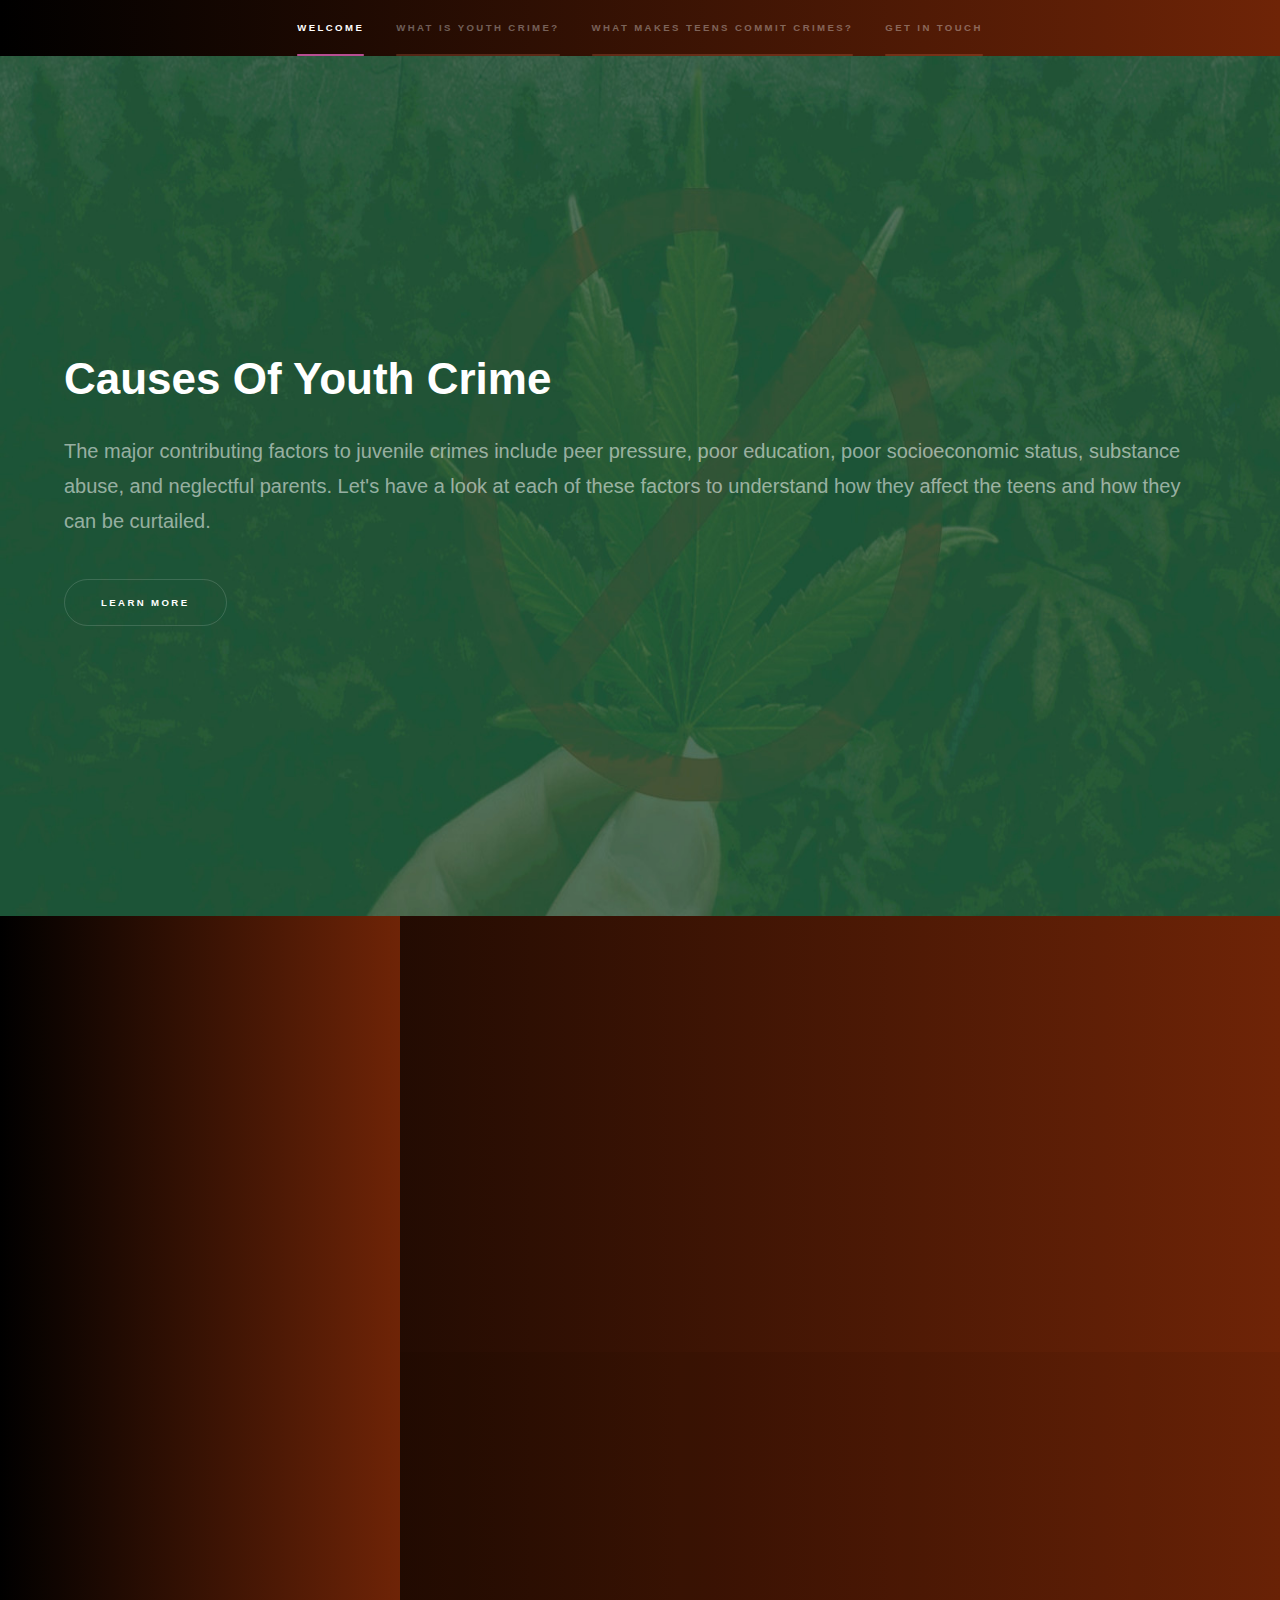
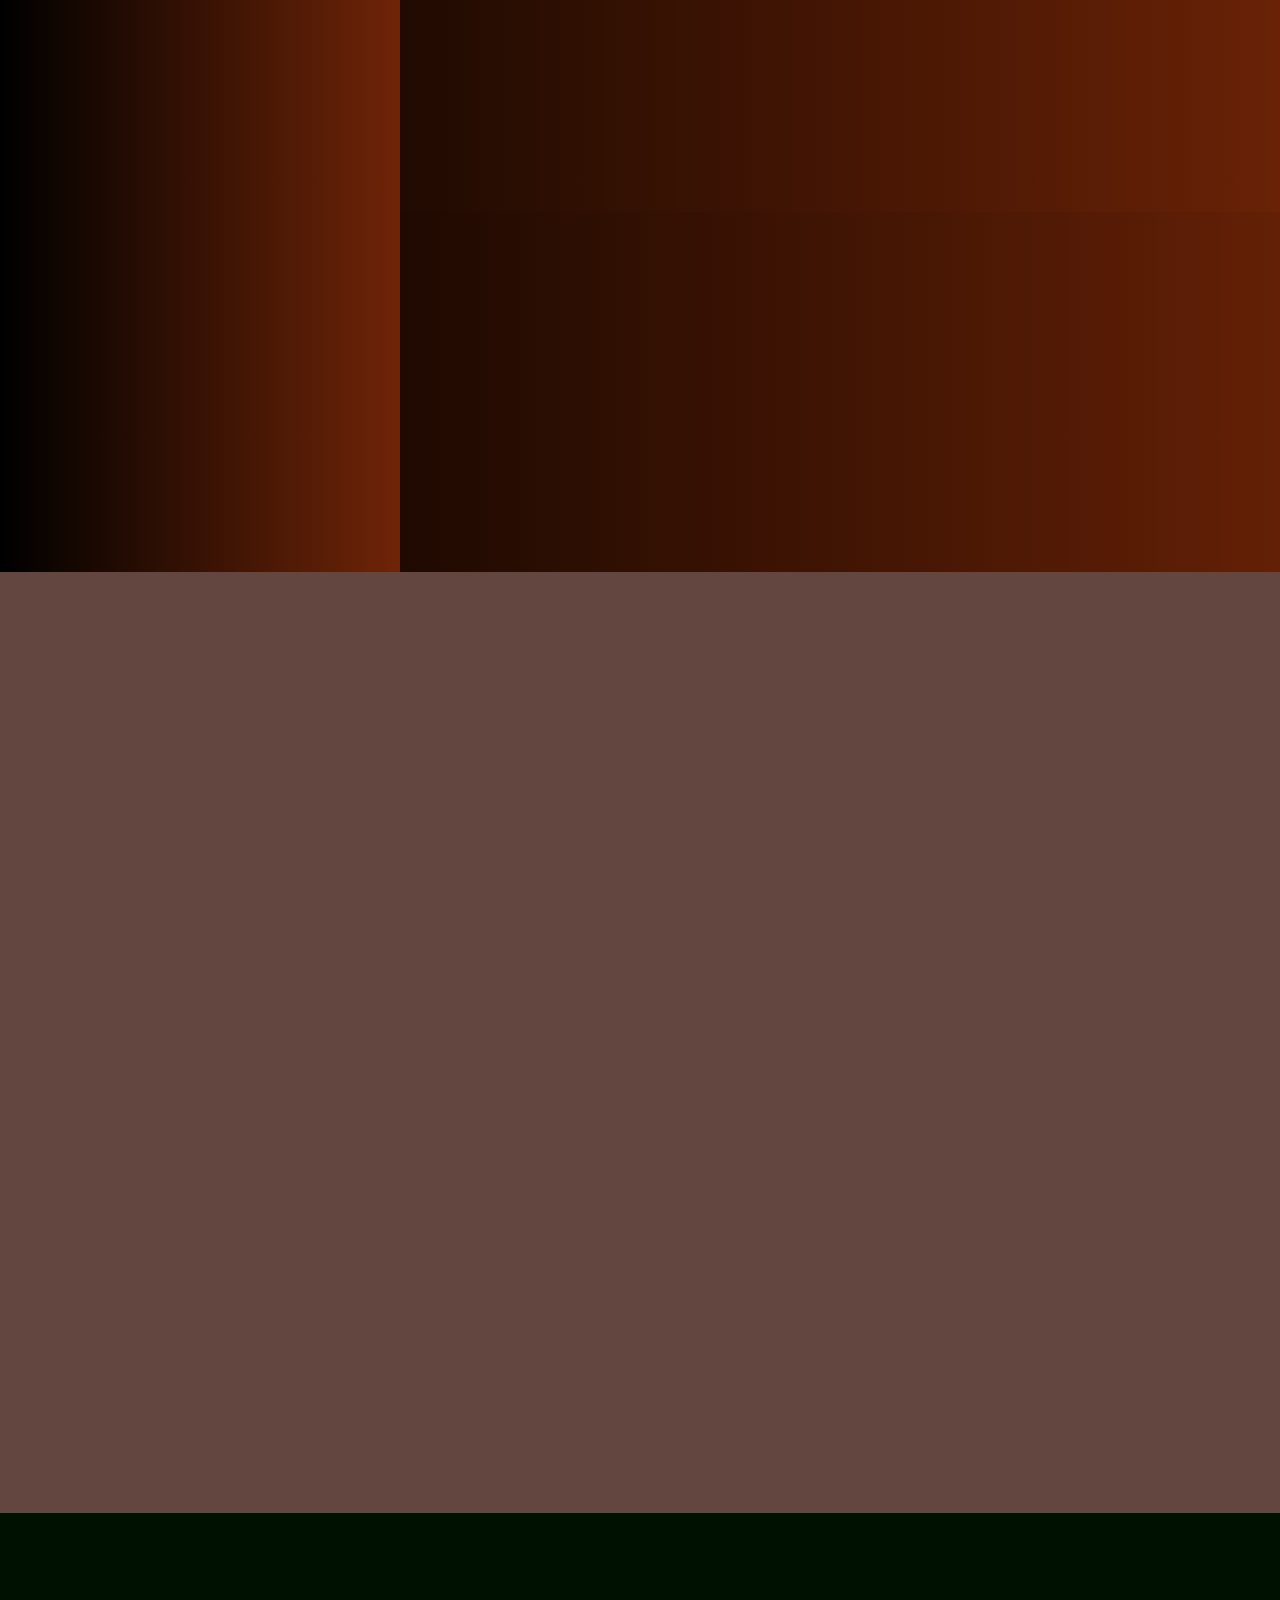
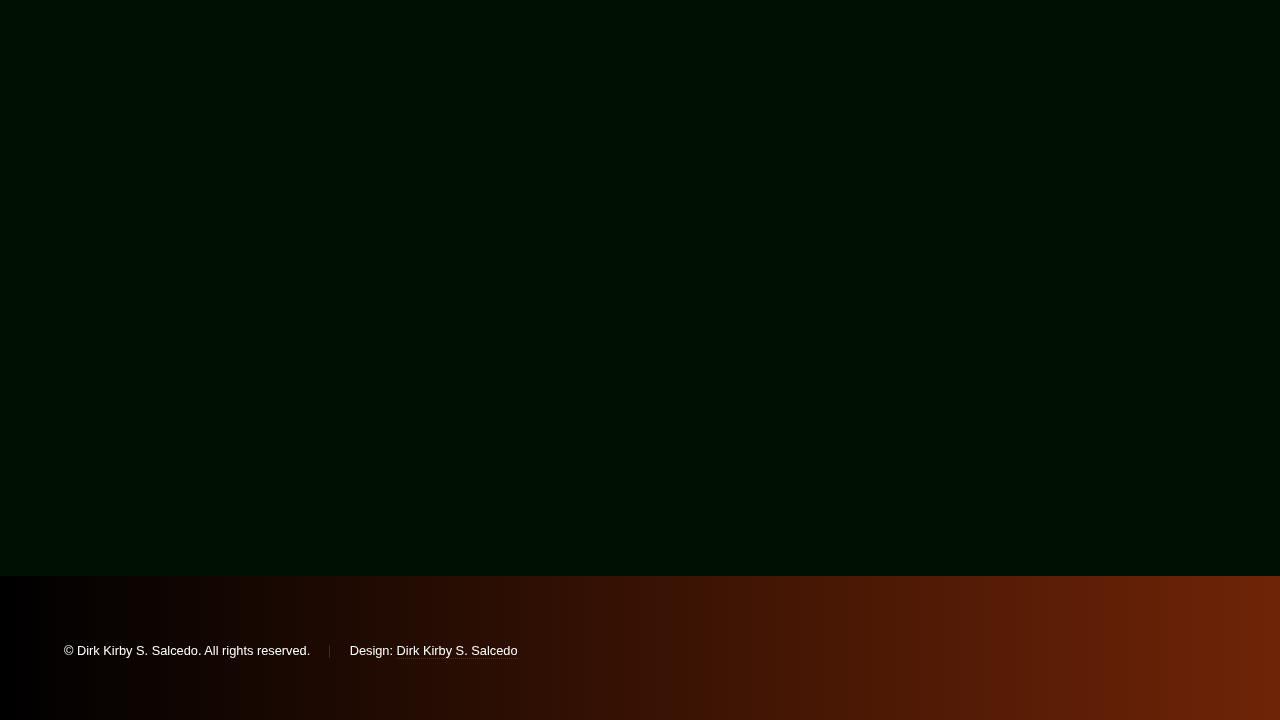
==== commit 25753186: "added introduction" ====
--- a/index.html
+++ b/index.html
@@ -15,8 +15,8 @@
 					<nav>
 						<ul>
 							<li><a href="#intro">Welcome</a></li>
-							<li><a href="#one">Who we are</a></li>
-							<li><a href="#two">What we do</a></li>
+							<li><a href="#one">What is youth crime?</a></li>
+							<li><a href="#two">What Makes Teens Commit Crimes?</a></li>
 							<li><a href="#three">Get in touch</a></li>
 						</ul>
 					</nav>
@@ -29,8 +29,11 @@
 				<!-- Intro -->
 					<section id="intro" class="wrapper style1 fullscreen fade-up">
 						<div class="inner">
-							<h1>Drug Awareness For Youth</h1>
-                            <p>Let us reduce and prevent youth's use of a variety of substances such as cocaine and marijuana.</p>
+							<h1>Causes Of Youth Crime</h1>
+                            <p>The major contributing factors to juvenile crimes include peer pressure,
+                            poor education, poor socioeconomic status, substance abuse, and neglectful 
+                            parents. Let's have a look at each of these factors to understand how they
+                            affect the teens and how they can be curtailed.</p>
 							<ul class="actions">
 								<li><a href="#one" class="button scrolly">Learn more</a></li>
 							</ul>
@@ -43,11 +46,16 @@
 							<a href="#" class="image"><img src="images/pic08.jpg" alt="" data-position="center center" /></a>
 							<div class="content">
 								<div class="inner">
-									<h2>Sed ipsum dolor</h2>
-									<p>Phasellus convallis elit id ullamcorper pulvinar. Duis aliquam turpis mauris, eu ultricies erat malesuada quis. Aliquam dapibus.</p>
-									<ul class="actions">
-										<li><a href="generic.html" class="button">Learn more</a></li>
-									</ul>
+									<h2>What is youth crime?</h2>
+									<p>Due to the high rates of crime committed by most young people, youth crime has become a
+                                    major global concern. As a result, action must be taken to either reduce or completely avoid
+                                    child engagement in criminal activity. Juvenile delinquency, another name for adolescent
+                                    criminality, refers to behavior that is unusual for young people given cultural or even legal
+                                    expectations. There are many factors that are considered to facilitate indulgence in crime by
+                                    the youths for instance poor up bringing, poverty and unemployment, lack of education and
+                                    peer pressure among others. This research paper will look into the various aspects that are
+                                    associated with youth crime for example the causes, the delinquent behaviors involved, and
+                                    the preventive measures undertaken to handle the delinquencies.</p>
 								</div>
 							</div>
 						</section>
@@ -55,8 +63,14 @@
 							<a href="#" class="image"><img src="images/pic10.jpg" alt="" data-position="top center" /></a>
 							<div class="content">
 								<div class="inner">
-									<h2>Feugiat consequat</h2>
-									<p>Phasellus convallis elit id ullamcorper pulvinar. Duis aliquam turpis mauris, eu ultricies erat malesuada quis. Aliquam dapibus.</p>
+									<h2>Broken Family</h2>
+                                    <p>A teen adopts moral and ethical values from his parents and other family members.
+                                    It goes without saying that family plays a vital role in shaping a teen’s behavior and
+                                    grooming his/her personality. However, teens become violent or show signs of juvenile
+                                    delinquency only when they’re facing disturbance at home. Broken or disturbed families
+                                    with bad relations can cause teens to go astray and become violent. Single parents are
+                                    often busy working, therefore they’re not able to spend quality time with their children.
+                                    This causes teens to seek attention from others, especially their peers.</p>
 									<ul class="actions">
 										<li><a href="generic.html" class="button">Learn more</a></li>
 									</ul>
@@ -185,7 +199,7 @@
 			<footer id="footer" class="wrapper style1-alt">
 				<div class="inner">
 					<ul class="menu">
-						<li>&copy; Untitled. All rights reserved.</li><li>Design: <a href="#">Group 3</a></li>
+						<li>&copy; Dirk Kirby S. Salcedo. All rights reserved.</li><li>Design: <a href="#">Dirk Kirby S. Salcedo</a></li>
 					</ul>
 				</div>
 			</footer>
--- a/assets/css/main.css
+++ b/assets/css/main.css
@@ -24,10 +24,11 @@
 
 :root{
     --primary-clr: #002612;
-    --selected-grad: linear-gradient(to right, #047900, #fff015);
-    --sec3-primary-clr: #4e6db73d;
+    --primary-clr: linear-gradient(90deg, rgba(0,0,0,1) 0%, rgba(111,36,7,1) 100%);
+    --selected-grad: linear-gradient(to right, #732000, #ff7c2c);
+    --sec3-primary-clr: #634640;
     --sec4-primary-clr: #001101;
-    --header: #03602f;
+    --header: #521D0C;
  }
 body {
 	line-height: 1;
@@ -198,9 +199,9 @@
 		}
 
 			h1.major:after {
-				background-image: -moz-linear-gradient(to right, #047900, #fff015);
-				background-image: -webkit-linear-gradient(to right, #047900, #fff015);
-				background-image: -ms-linear-gradient(to right, #047900, #fff015);
+				background-image: -moz-linear-gradient(to right, #732000, #ff7c2c);
+				background-image: -webkit-linear-gradient(to right, #732000, #ff7c2c);
+				background-image: -ms-linear-gradient(to right, #732000, #ff7c2c);
 				background-image: var(--selected-grad);
 				-moz-transition: max-width 0.2s ease;
 				-webkit-transition: max-width 0.2s ease;
@@ -3237,7 +3238,7 @@
 			}
 
 		.wrapper.alt {
-			background-color: #001a01;
+			background-color: #624433;
 		}
 
 		.wrapper.style1 {
@@ -3514,7 +3515,7 @@
 
 	#footer > .inner .menu {
 		font-size: 0.8em;
-		color: rgba(255, 255, 255, 0.15);
+		color: rgba(255, 255, 255, 1);
 	}
 
 	#header + #wrapper + #footer > .inner {
@@ -3762,13 +3763,13 @@
 			}
 
 			#sidebar nav a:before {
-				background: #0c4407;
+				background: #ee7f533d;
 			}
 
 			#sidebar nav a:after {
-				background-image: -moz-linear-gradient(to right, #047900, #fff015);
-				background-image: -webkit-linear-gradient(to right, #047900, #fff015);
-				background-image: -ms-linear-gradient(to right, #047900, #fff015);
+				background-image: -moz-linear-gradient(to right, #732000, #ff7c2c);
+				background-image: -webkit-linear-gradient(to right, #732000, #ff7c2c);
+				background-image: -ms-linear-gradient(to right, #732000, #ff7c2c);
 				background-image: var(--selected-grad);
 				-moz-transition: max-width 0.2s ease;
 				-webkit-transition: max-width 0.2s ease;
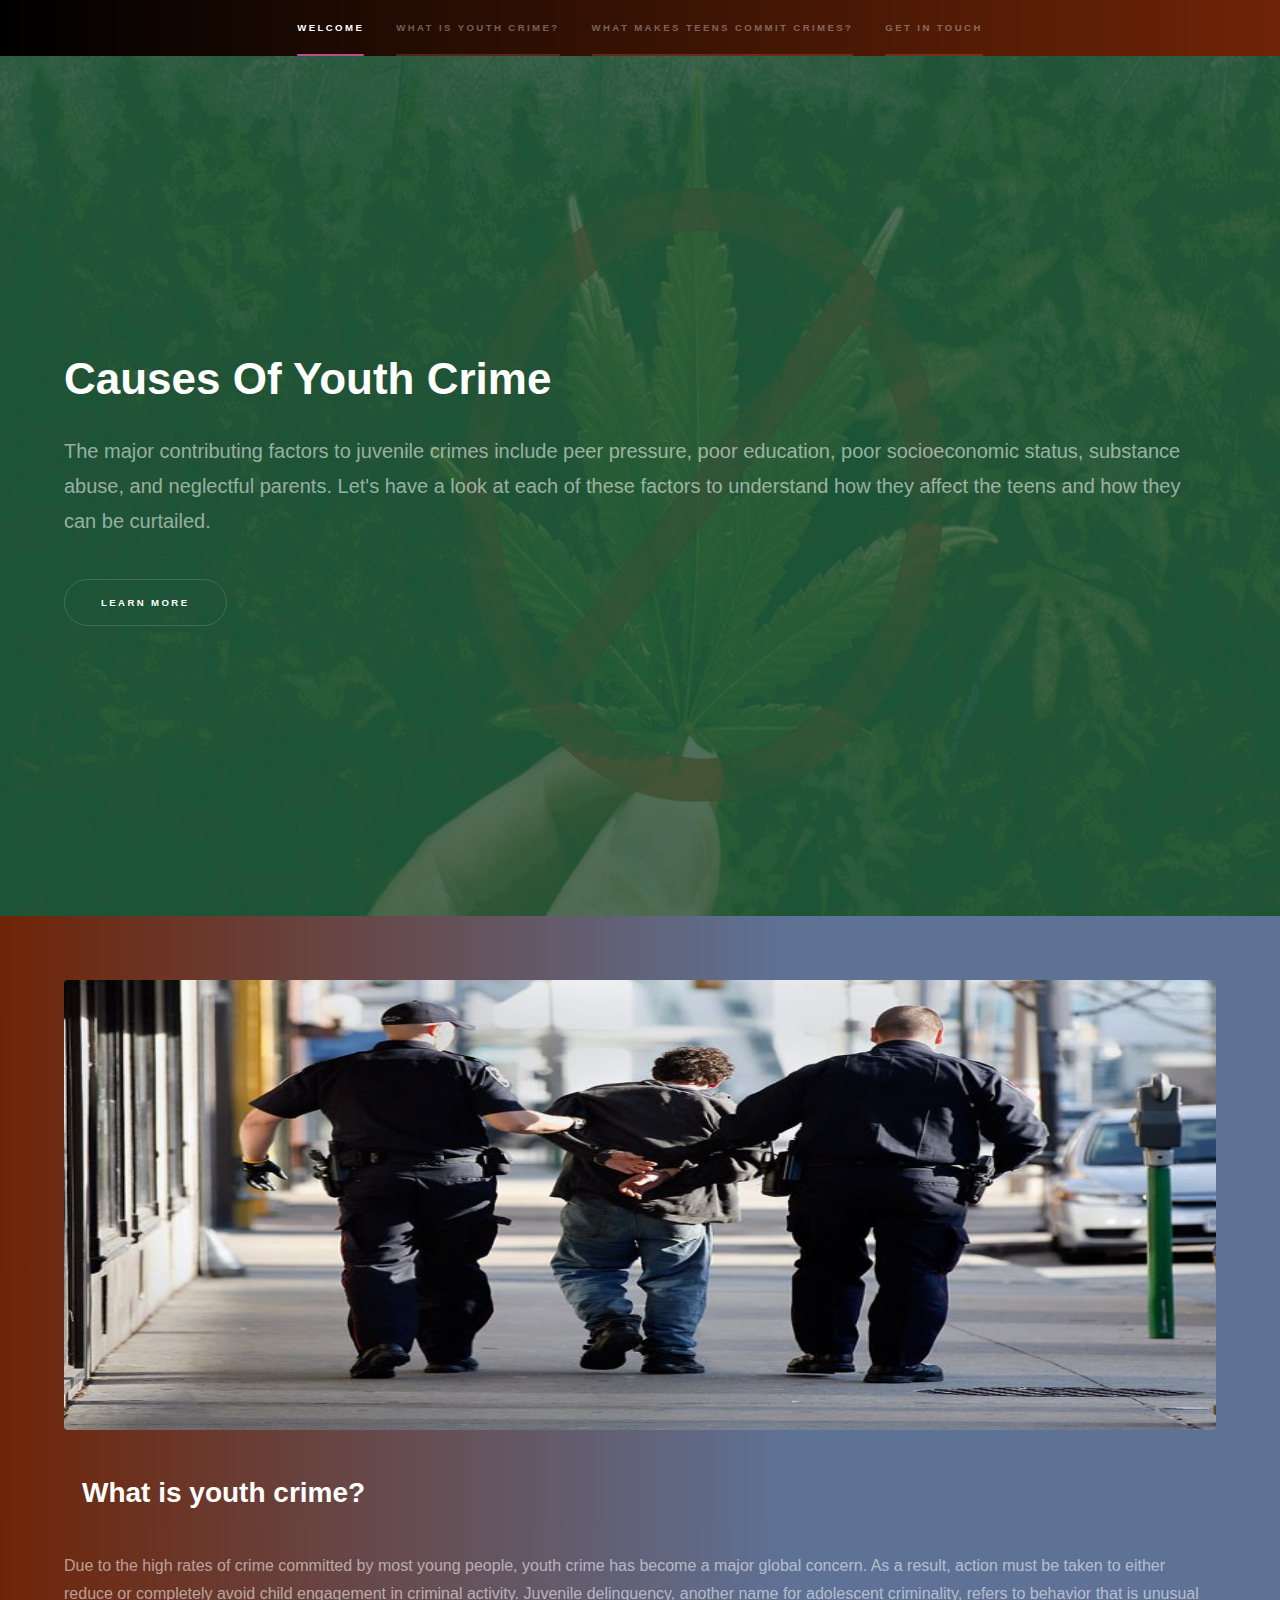
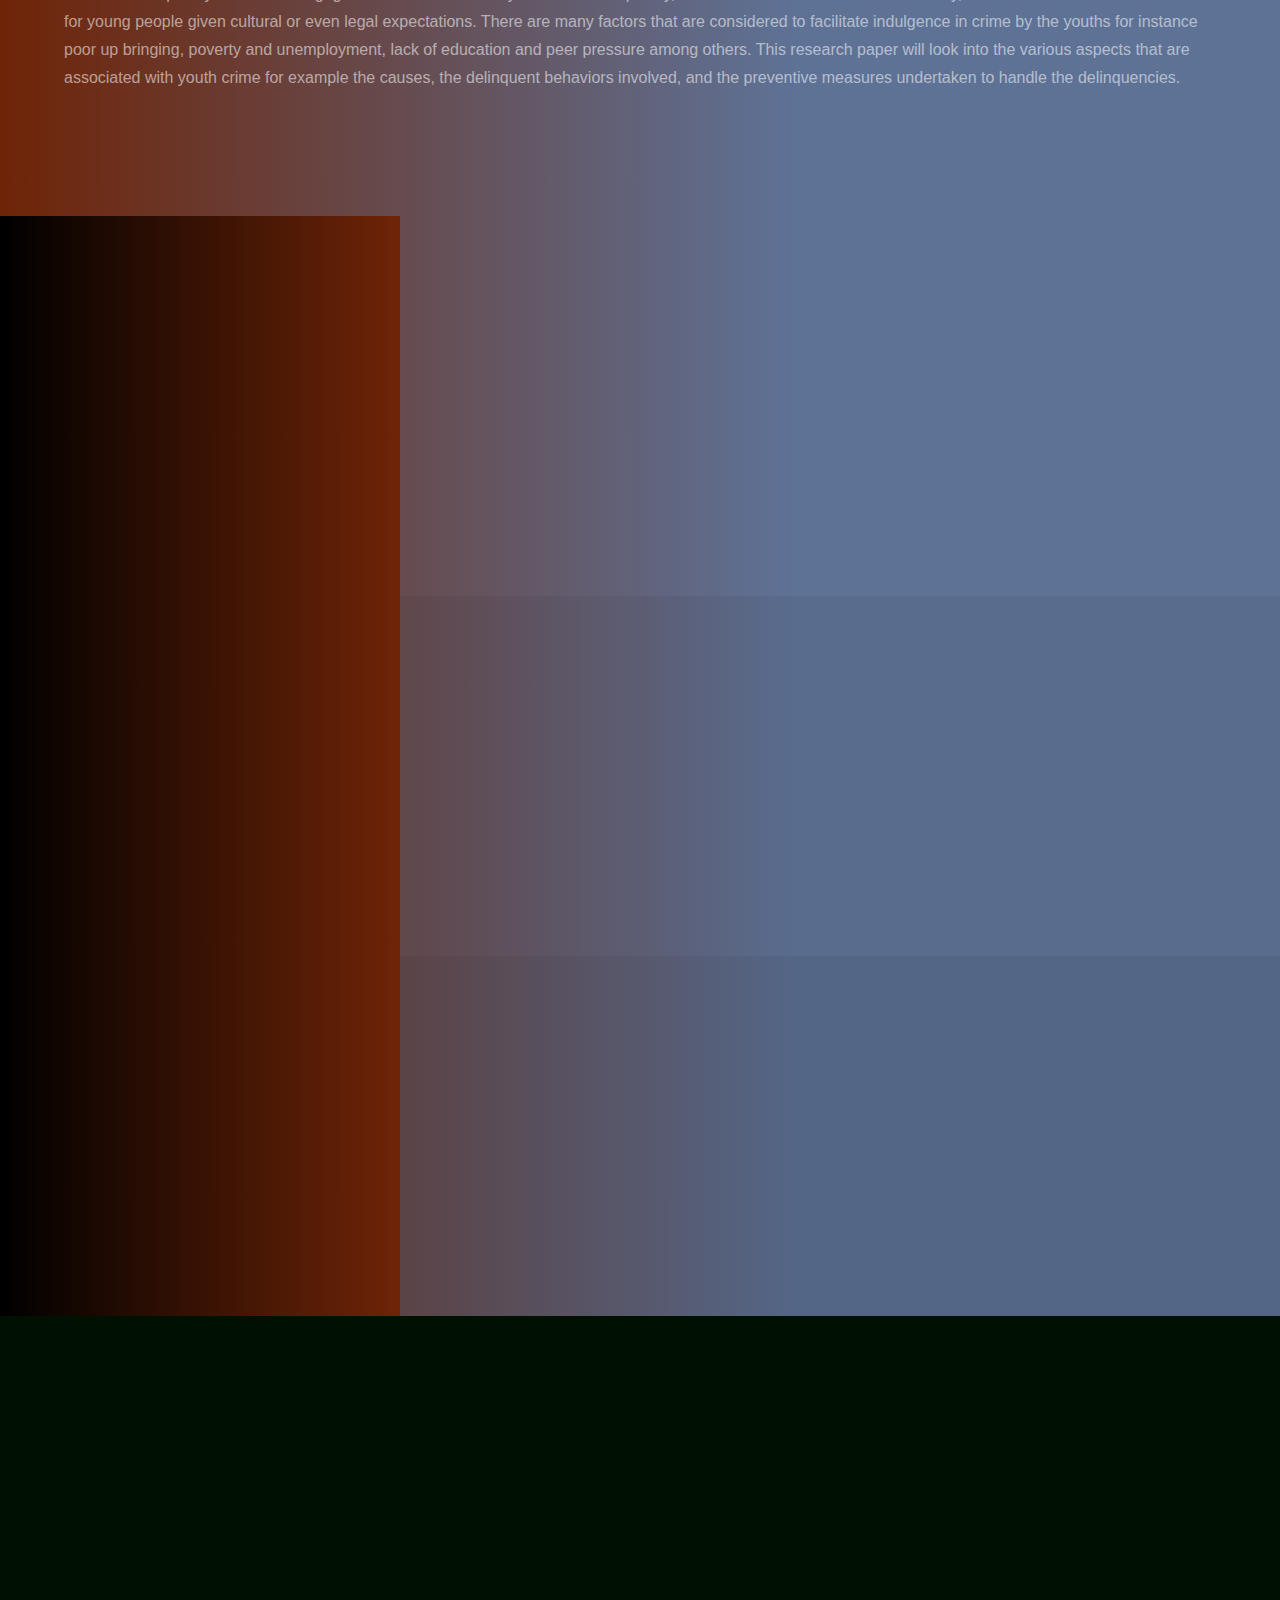
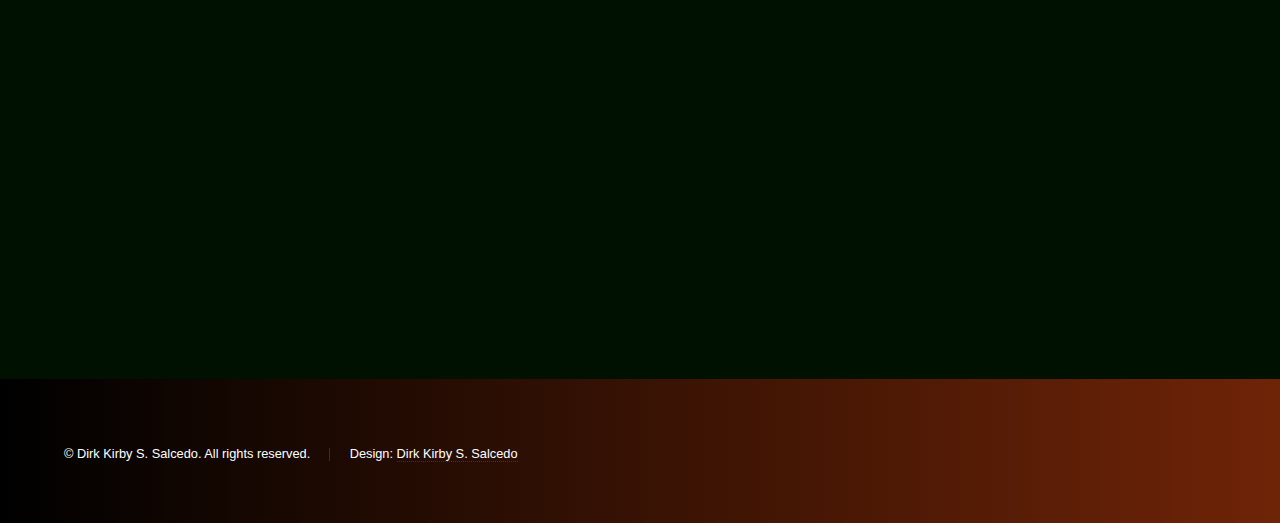
==== commit 5d81bde4: "added intro gradient and fix section height" ====
--- a/index.html
+++ b/index.html
@@ -8,191 +8,157 @@
 		<noscript><link rel="stylesheet" href="assets/css/noscript.css" /></noscript>
 	</head>
 	<body class="is-preload">
-
 		<!-- Sidebar -->
-			<section id="sidebar">
-				<div class="inner">
-					<nav>
-						<ul>
-							<li><a href="#intro">Welcome</a></li>
-							<li><a href="#one">What is youth crime?</a></li>
-							<li><a href="#two">What Makes Teens Commit Crimes?</a></li>
-							<li><a href="#three">Get in touch</a></li>
-						</ul>
-					</nav>
-				</div>
-			</section>
+        <section id="sidebar">
+            <div class="inner">
+                <nav>
+                    <ul>
+                        <li><a href="#intro">Welcome</a></li>
+                        <li><a href="#one">What is youth crime?</a></li>
+                        <li><a href="#two">What Makes Teens Commit Crimes?</a></li>
+                        <li><a href="#three">Get in touch</a></li>
+                    </ul>
+                </nav>
+            </div>
+        </section>
 
 		<!-- Wrapper -->
-			<div id="wrapper">
+        <div id="wrapper">
+            <!-- Intro -->
+            <section id="intro" class="wrapper style1 fullscreen fade-up">
+                <div class="inner">
+                    <h1>Causes Of Youth Crime</h1>
+                    <p>The major contributing factors to juvenile crimes include peer pressure,
+                    poor education, poor socioeconomic status, substance abuse, and neglectful 
+                    parents. Let's have a look at each of these factors to understand how they
+                    affect the teens and how they can be curtailed.</p>
+                    <ul class="actions">
+                        <li><a href="#one" class="button scrolly">Learn more</a></li>
+                    </ul>
+                </div>
+            </section>
 
-				<!-- Intro -->
-					<section id="intro" class="wrapper style1 fullscreen fade-up">
-						<div class="inner">
-							<h1>Causes Of Youth Crime</h1>
-                            <p>The major contributing factors to juvenile crimes include peer pressure,
-                            poor education, poor socioeconomic status, substance abuse, and neglectful 
-                            parents. Let's have a look at each of these factors to understand how they
-                            affect the teens and how they can be curtailed.</p>
-							<ul class="actions">
-								<li><a href="#one" class="button scrolly">Learn more</a></li>
-							</ul>
-						</div>
-					</section>
+            <!-- One -->
+                <section id="one" class="wrapper style2 spotlights">
+                    <div class="box alt inner">
+                        <div class="row gtr-uniform">
+                            <div class="col-12"><span class="image fit"><img src="images/pic08.jpg" alt="" /></span></div>
+                            <h2>What is youth crime?</h2>
+                            <p>Due to the high rates of crime committed by most young people, youth crime has become a
+                            major global concern. As a result, action must be taken to either reduce or completely avoid
+                            child engagement in criminal activity. Juvenile delinquency, another name for adolescent
+                            criminality, refers to behavior that is unusual for young people given cultural or even legal
+                            expectations. There are many factors that are considered to facilitate indulgence in crime by
+                            the youths for instance poor up bringing, poverty and unemployment, lack of education and
+                            peer pressure among others. This research paper will look into the various aspects that are
+                            associated with youth crime for example the causes, the delinquent behaviors involved, and
+                            the preventive measures undertaken to handle the delinquencies.</p>
+                        </div>
+                    </div>
+                </section>
+                <section id="two" class="wrapper style2 spotlights">
+                    <section>
+                        <a href="#" class="image"><img src="images/pic10.jpg" alt="" data-position="center center" /></a>
+                        <div class="content">
+                            <div class="inner">
+                                <h2>Broken Family</h2>
+                                <p>A teen adopts moral and ethical values from his parents and other family members.
+                                It goes without saying that family plays a vital role in shaping a teen’s behavior and
+                                grooming his/her personality. However, teens become violent or show signs of juvenile
+                                delinquency only when they’re facing disturbance at home. Broken or disturbed families
+                                with bad relations can cause teens to go astray and become violent. Single parents are
+                                often busy working, therefore they’re not able to spend quality time with their children.
+                                This causes teens to seek attention from others, especially their peers.</p>
+                                <!-- <ul class="actions"> -->
+                                <!-- 	<li><a href="generic.html" class="button">Learn more</a></li> -->
+                                <!-- </ul> -->
+                            </div>
+                        </div>
+                    </section>
+                    <section>
+                        <a href="#" class="image"><img src="images/pic02.jpg" alt="" data-position="top center" /></a>
+                        <div class="content">
+                            <div class="inner">
+                                <h2>Feugiat consequat</h2>
+                                <p>Phasellus convallis elit id ullamcorper pulvinar. Duis aliquam turpis mauris, eu ultricies erat malesuada quis. Aliquam dapibus.</p>
+                                <ul class="actions">
+                                    <li><a href="generic.html" class="button">Learn more</a></li>
+                                </ul>
+                            </div>
+                        </div>
+                    </section>
+                    <section>
+                        <a href="#" class="image"><img src="images/pic03.jpg" alt="" data-position="25% 25%" /></a>
+                        <div class="content">
+                            <div class="inner">
+                                <h2>Ultricies aliquam</h2>
+                                <p>Phasellus convallis elit id ullamcorper pulvinar. Duis aliquam turpis mauris, eu ultricies erat malesuada quis. Aliquam dapibus.</p>
+                                <ul class="actions">
+                                    <li><a href="generic.html" class="button">Learn more</a></li>
+                                </ul>
+                            </div>
+                        </div>
+                    </section>
+                </section>
 
-				<!-- One -->
-					<section id="one" class="wrapper style2 spotlights">
-						<section>
-							<a href="#" class="image"><img src="images/pic08.jpg" alt="" data-position="center center" /></a>
-							<div class="content">
-								<div class="inner">
-									<h2>What is youth crime?</h2>
-									<p>Due to the high rates of crime committed by most young people, youth crime has become a
-                                    major global concern. As a result, action must be taken to either reduce or completely avoid
-                                    child engagement in criminal activity. Juvenile delinquency, another name for adolescent
-                                    criminality, refers to behavior that is unusual for young people given cultural or even legal
-                                    expectations. There are many factors that are considered to facilitate indulgence in crime by
-                                    the youths for instance poor up bringing, poverty and unemployment, lack of education and
-                                    peer pressure among others. This research paper will look into the various aspects that are
-                                    associated with youth crime for example the causes, the delinquent behaviors involved, and
-                                    the preventive measures undertaken to handle the delinquencies.</p>
-								</div>
-							</div>
-						</section>
-						<section>
-							<a href="#" class="image"><img src="images/pic10.jpg" alt="" data-position="top center" /></a>
-							<div class="content">
-								<div class="inner">
-									<h2>Broken Family</h2>
-                                    <p>A teen adopts moral and ethical values from his parents and other family members.
-                                    It goes without saying that family plays a vital role in shaping a teen’s behavior and
-                                    grooming his/her personality. However, teens become violent or show signs of juvenile
-                                    delinquency only when they’re facing disturbance at home. Broken or disturbed families
-                                    with bad relations can cause teens to go astray and become violent. Single parents are
-                                    often busy working, therefore they’re not able to spend quality time with their children.
-                                    This causes teens to seek attention from others, especially their peers.</p>
-									<ul class="actions">
-										<li><a href="generic.html" class="button">Learn more</a></li>
-									</ul>
-								</div>
-							</div>
-						</section>
-						<section>
-							<a href="#" class="image"><img src="images/pic11.jpg" alt="" data-position="25% 25%" /></a>
-							<div class="content">
-								<div class="inner">
-									<h2>Ultricies aliquam</h2>
-									<p>Phasellus convallis elit id ullamcorper pulvinar. Duis aliquam turpis mauris, eu ultricies erat malesuada quis. Aliquam dapibus.</p>
-									<ul class="actions">
-										<li><a href="generic.html" class="button">Learn more</a></li>
-									</ul>
-								</div>
-							</div>
-						</section>
-					</section>
-
-				<!-- Two -->
-					<section id="two" class="wrapper style3 fade-up">
-						<div class="inner">
-							<h2>What we do</h2>
-							<p>Phasellus convallis elit id ullamcorper pulvinar. Duis aliquam turpis mauris, eu ultricies erat malesuada quis. Aliquam dapibus, lacus eget hendrerit bibendum, urna est aliquam sem, sit amet imperdiet est velit quis lorem.</p>
-							<div class="features">
-								<section>
-									<span class="icon solid major fa-code"></span>
-									<h3>Lorem ipsum amet</h3>
-									<p>Phasellus convallis elit id ullam corper amet et pulvinar. Duis aliquam turpis mauris, sed ultricies erat dapibus.</p>
-								</section>
-								<section>
-									<span class="icon solid major fa-lock"></span>
-									<h3>Aliquam sed nullam</h3>
-									<p>Phasellus convallis elit id ullam corper amet et pulvinar. Duis aliquam turpis mauris, sed ultricies erat dapibus.</p>
-								</section>
-								<section>
-									<span class="icon solid major fa-cog"></span>
-									<h3>Sed erat ullam corper</h3>
-									<p>Phasellus convallis elit id ullam corper amet et pulvinar. Duis aliquam turpis mauris, sed ultricies erat dapibus.</p>
-								</section>
-								<section>
-									<span class="icon solid major fa-desktop"></span>
-									<h3>Veroeros quis lorem</h3>
-									<p>Phasellus convallis elit id ullam corper amet et pulvinar. Duis aliquam turpis mauris, sed ultricies erat dapibus.</p>
-								</section>
-								<section>
-									<span class="icon solid major fa-link"></span>
-									<h3>Urna quis bibendum</h3>
-									<p>Phasellus convallis elit id ullam corper amet et pulvinar. Duis aliquam turpis mauris, sed ultricies erat dapibus.</p>
-								</section>
-								<section>
-									<span class="icon major fa-gem"></span>
-									<h3>Aliquam urna dapibus</h3>
-									<p>Phasellus convallis elit id ullam corper amet et pulvinar. Duis aliquam turpis mauris, sed ultricies erat dapibus.</p>
-								</section>
-							</div>
-							<ul class="actions">
-								<li><a href="generic.html" class="button">Learn more</a></li>
-							</ul>
-						</div>
-					</section>
-
-				<!-- Three -->
-					<section id="three" class="wrapper style1 fade-up">
-						<div class="inner">
-							<h2>Get in touch</h2>
-							<p>Phasellus convallis elit id ullamcorper pulvinar. Duis aliquam turpis mauris, eu ultricies erat malesuada quis. Aliquam dapibus, lacus eget hendrerit bibendum, urna est aliquam sem, sit amet imperdiet est velit quis lorem.</p>
-							<div class="split style1">
-								<section>
-									<form method="post" action="#">
-										<div class="fields">
-											<div class="field half">
-												<label for="name">Name</label>
-												<input type="text" name="name" id="name" />
-											</div>
-											<div class="field half">
-												<label for="email">Email</label>
-												<input type="text" name="email" id="email" />
-											</div>
-											<div class="field">
-												<label for="message">Message</label>
-												<textarea name="message" id="message" rows="5"></textarea>
-											</div>
-										</div>
-										<ul class="actions">
-											<li><a href="" class="button submit">Send Message</a></li>
-										</ul>
-									</form>
-								</section>
-								<section>
-									<ul class="contact">
-										<li>
-											<h3>Address</h3>
-											<span>12345 Somewhere Road #654<br />
-											Tagaytay, TN 00000-0000<br />
-											Philippines</span>
-										</li>
-										<li>
-											<h3>Email</h3>
-											<a href="#">user@untitled.tld</a>
-										</li>
-										<li>
-											<h3>Phone</h3>
-											<span>(000) 000-0000</span>
-										</li>
-										<li>
-											<h3>Social</h3>
-											<ul class="icons">
-												<li><a href="#" class="icon brands fa-twitter"><span class="label">Twitter</span></a></li>
-												<li><a href="#" class="icon brands fa-facebook-f"><span class="label">Facebook</span></a></li>
-												<li><a href="#" class="icon brands fa-github"><span class="label">GitHub</span></a></li>
-												<li><a href="#" class="icon brands fa-instagram"><span class="label">Instagram</span></a></li>
-												<li><a href="#" class="icon brands fa-linkedin-in"><span class="label">LinkedIn</span></a></li>
-											</ul>
-										</li>
-									</ul>
-								</section>
-							</div>
-						</div>
-					</section>
-
+            <!-- Three -->
+                <section id="three" class="wrapper style1 fade-up">
+                    <div class="inner">
+                        <h2>Get in touch</h2>
+                        <p>Phasellus convallis elit id ullamcorper pulvinar. Duis aliquam turpis mauris, eu ultricies erat malesuada quis. Aliquam dapibus, lacus eget hendrerit bibendum, urna est aliquam sem, sit amet imperdiet est velit quis lorem.</p>
+                        <div class="split style1">
+                            <section>
+                                <form method="post" action="#">
+                                    <div class="fields">
+                                        <div class="field half">
+                                            <label for="name">Name</label>
+                                            <input type="text" name="name" id="name" />
+                                        </div>
+                                        <div class="field half">
+                                            <label for="email">Email</label>
+                                            <input type="text" name="email" id="email" />
+                                        </div>
+                                        <div class="field">
+                                            <label for="message">Message</label>
+                                            <textarea name="message" id="message" rows="5"></textarea>
+                                        </div>
+                                    </div>
+                                    <ul class="actions">
+                                        <li><a href="" class="button submit">Send Message</a></li>
+                                    </ul>
+                                </form>
+                            </section>
+                            <section>
+                                <ul class="contact">
+                                    <li>
+                                        <h3>Address</h3>
+                                        <span>12345 Somewhere Road #654<br />
+                                        Tagaytay, TN 00000-0000<br />
+                                        Philippines</span>
+                                    </li>
+                                    <li>
+                                        <h3>Email</h3>
+                                        <a href="#">user@untitled.tld</a>
+                                    </li>
+                                    <li>
+                                        <h3>Phone</h3>
+                                        <span>(000) 000-0000</span>
+                                    </li>
+                                    <li>
+                                        <h3>Social</h3>
+                                        <ul class="icons">
+                                            <li><a href="#" class="icon brands fa-twitter"><span class="label">Twitter</span></a></li>
+                                            <li><a href="#" class="icon brands fa-facebook-f"><span class="label">Facebook</span></a></li>
+                                            <li><a href="#" class="icon brands fa-github"><span class="label">GitHub</span></a></li>
+                                            <li><a href="#" class="icon brands fa-instagram"><span class="label">Instagram</span></a></li>
+                                            <li><a href="#" class="icon brands fa-linkedin-in"><span class="label">LinkedIn</span></a></li>
+                                        </ul>
+                                    </li>
+                                </ul>
+                            </section>
+                        </div>
+                    </div>
+                </section>
 			</div>
 
 		<!-- Footer -->
--- a/assets/css/main.css
+++ b/assets/css/main.css
@@ -26,6 +26,7 @@
     --primary-clr: #002612;
     --primary-clr: linear-gradient(90deg, rgba(0,0,0,1) 0%, rgba(111,36,7,1) 100%);
     --selected-grad: linear-gradient(to right, #732000, #ff7c2c);
+    --intro-grad: linear-gradient(90deg, rgba(111,36,7,1) 0%, rgba(94,114,150,1) 62%);
     --sec3-primary-clr: #634640;
     --sec4-primary-clr: #001101;
     --header: #521D0C;
@@ -2569,12 +2570,11 @@
 		display: inline-block;
 		position: relative;
 	}
-
 		.image img {
 			border-radius: 0.25em;
 			display: block;
-		}
-
+            max-height: 50vh;
+		}
 		.image.left, .image.right {
 			max-width: 40%;
 		}
@@ -3250,7 +3250,9 @@
 		}
 
 		.wrapper.style2 {
-			background-color: var(--primary-clr);
+			background-color: var(--intro-grad);
+			background: var(--intro-grad);
+            min-height: 100vh;
 		}
 
 		.wrapper.style2-alt {
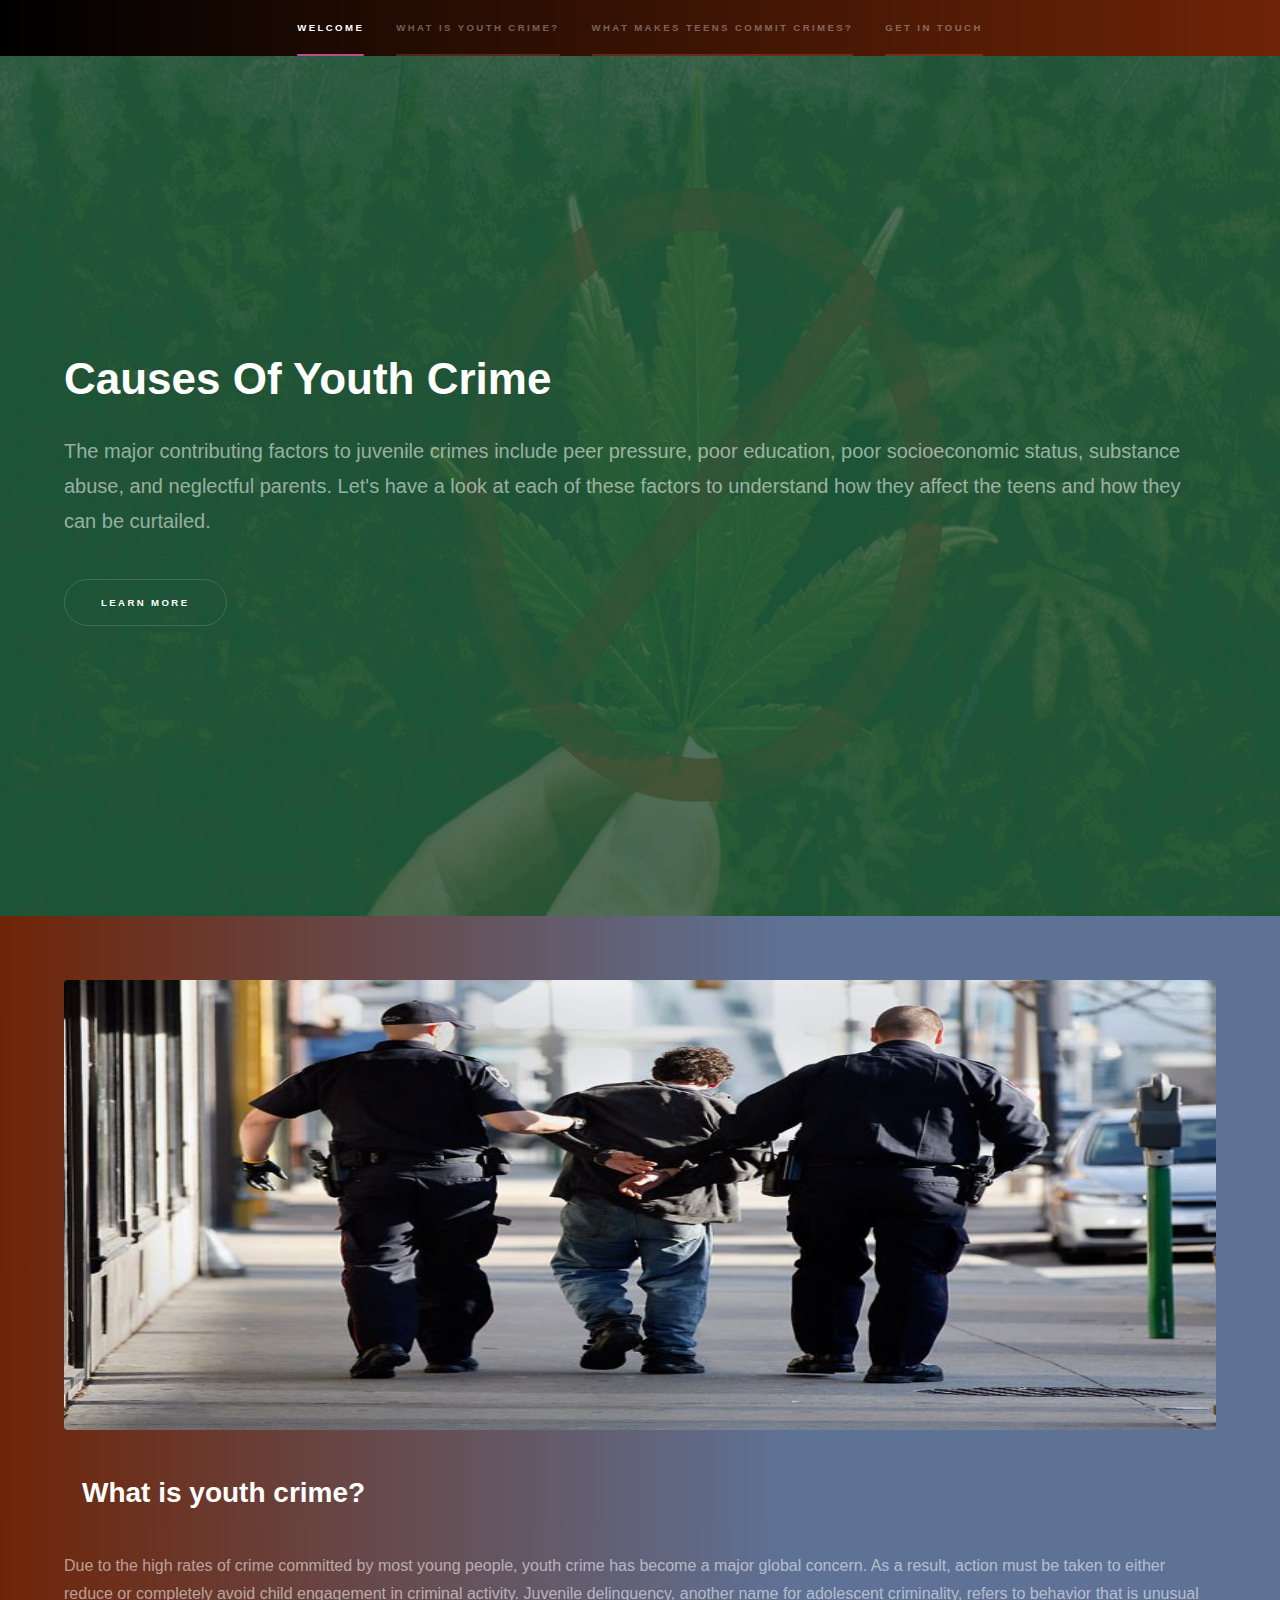
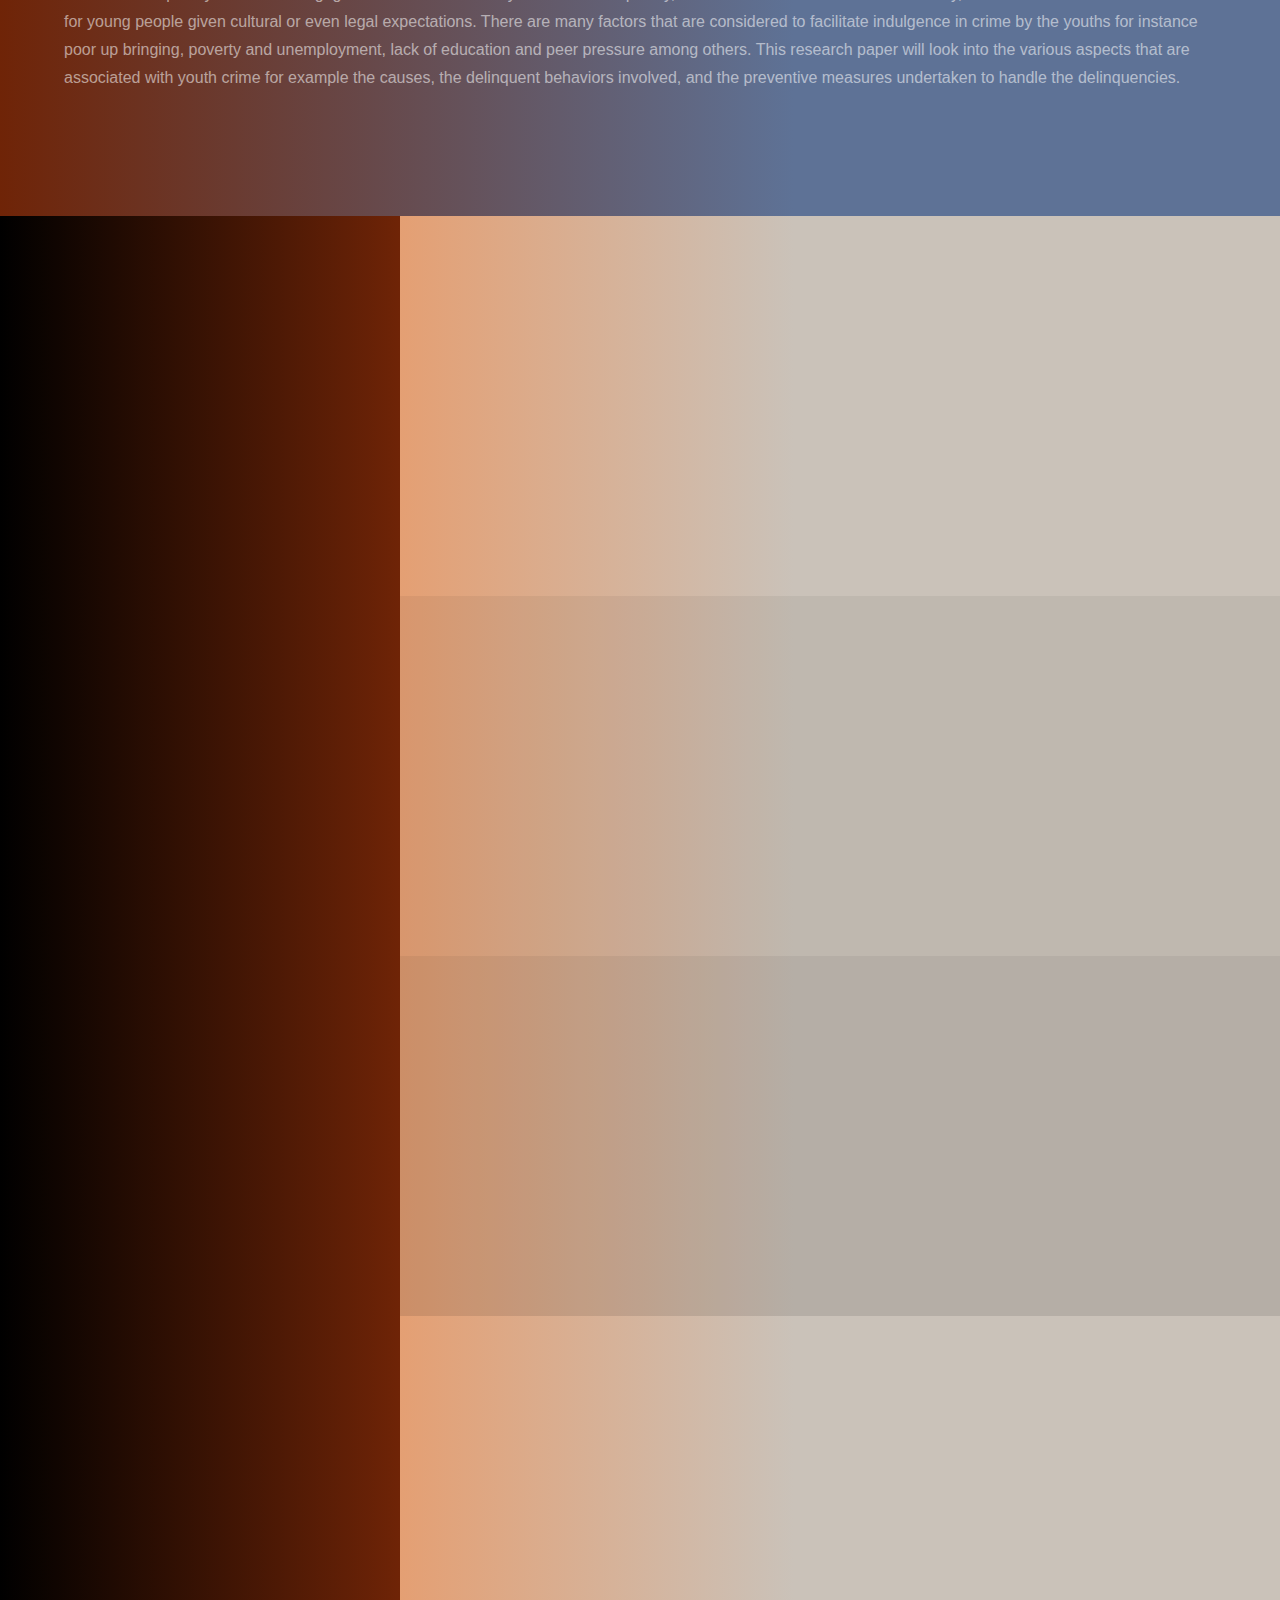
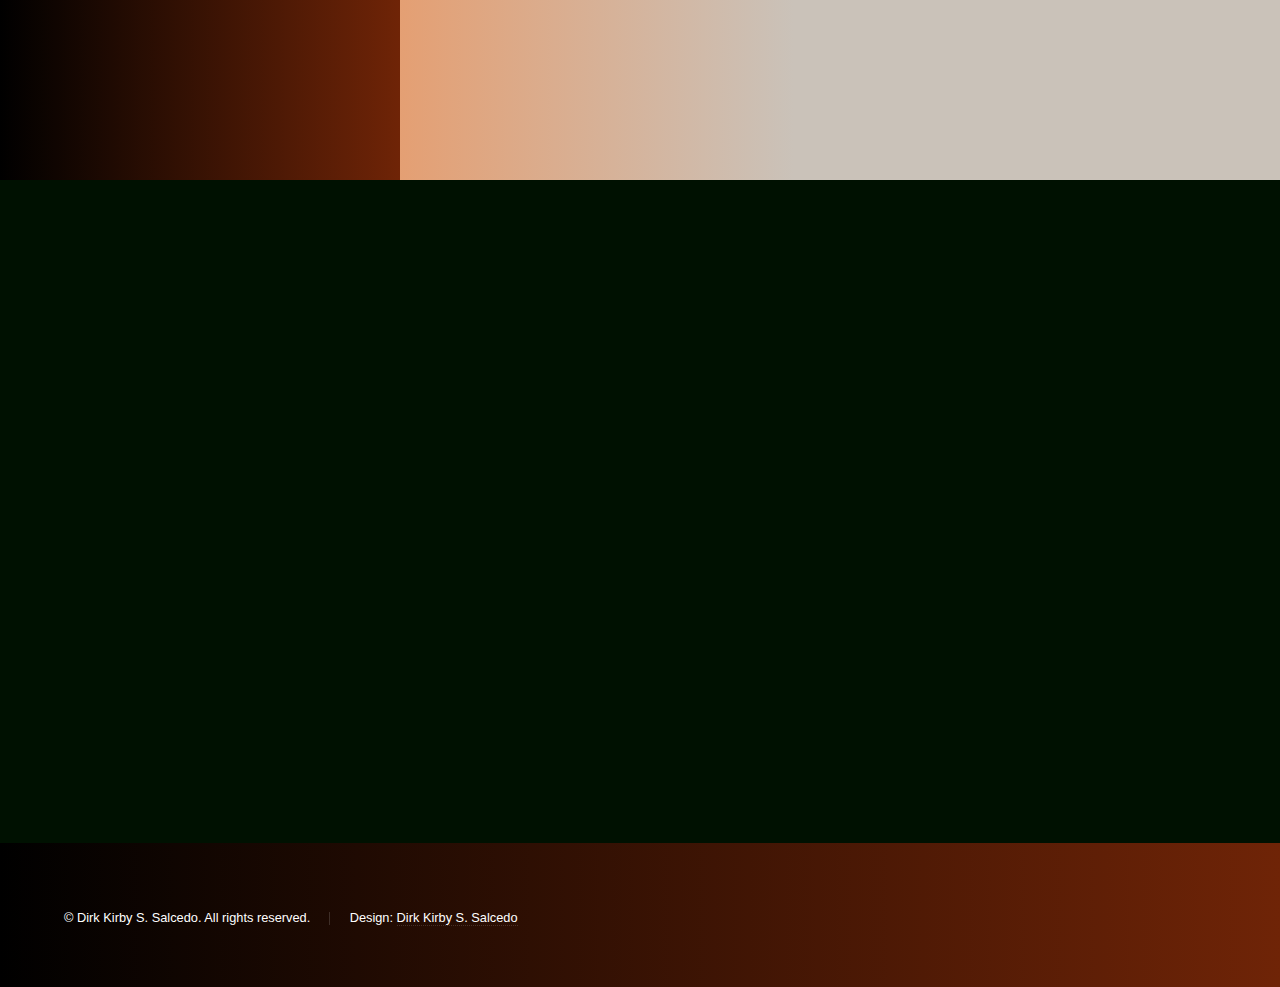
==== commit 63a80404: "added section 3 content" ====
--- a/index.html
+++ b/index.html
@@ -56,7 +56,8 @@
                         </div>
                     </div>
                 </section>
-                <section id="two" class="wrapper style2 spotlights">
+            <!-- Two -->
+                <section id="two" class="wrapper style3 spotlights">
                     <section>
                         <a href="#" class="image"><img src="images/pic10.jpg" alt="" data-position="center center" /></a>
                         <div class="content">
@@ -76,14 +77,20 @@
                         </div>
                     </section>
                     <section>
-                        <a href="#" class="image"><img src="images/pic02.jpg" alt="" data-position="top center" /></a>
+                        <a href="#" class="image"><img src="images/pic01.jpg" alt="" data-position="top center" /></a>
                         <div class="content">
                             <div class="inner">
-                                <h2>Feugiat consequat</h2>
-                                <p>Phasellus convallis elit id ullamcorper pulvinar. Duis aliquam turpis mauris, eu ultricies erat malesuada quis. Aliquam dapibus.</p>
-                                <ul class="actions">
-                                    <li><a href="generic.html" class="button">Learn more</a></li>
-                                </ul>
+                                <h2>Lack of Communication</h2>
+                                <p>Often lack of discourse in the family can lead children to find solace other than homes. When they are not having any communication with their parents or family members at home, they may lose unity, trust, and understanding, which can eventually lower their self-esteem or self-confidence. Once they feel they’re losing their individuality, they tend to do things they shouldn’t do to boost their self-confidence. They blindly follow their peers and adopt their unhealthy lifestyles. They shoplift and consume drugs to look cool in the eyes of their peers.</p>
+                            </div>
+                        </div>
+                    </section>
+                    <section>
+                        <a href="#" class="image"><img src="images/pic02.jpg" alt="" data-position="25% 25%" /></a>
+                        <div class="content">
+                            <div class="inner">
+                                <h2>Lack of Finances</h2>
+                                <p>Young or adult, may lead to a wrong path to improve their financial conditions. Teens become juvenile delinquents due to lack of finances. When they experience poor economic conditions, they start engaging in the wrong activities. They may start selling drugs or steal things to improve their economic conditions.</p>
                             </div>
                         </div>
                     </section>
@@ -91,11 +98,8 @@
                         <a href="#" class="image"><img src="images/pic03.jpg" alt="" data-position="25% 25%" /></a>
                         <div class="content">
                             <div class="inner">
-                                <h2>Ultricies aliquam</h2>
-                                <p>Phasellus convallis elit id ullamcorper pulvinar. Duis aliquam turpis mauris, eu ultricies erat malesuada quis. Aliquam dapibus.</p>
-                                <ul class="actions">
-                                    <li><a href="generic.html" class="button">Learn more</a></li>
-                                </ul>
+                                <h2>Lack of Social and Moral Training</h2>
+                                <p>Teens who have not given any social or moral training often lead to juvenile delinquency. It is the parent’s duty to teach moral and ethical values to their children. They should teach them the difference between right and wrong behavior. Lack of social and moral values can lead children to poor interaction with others and make them less confident. They may become selfish and arrogant. They would not know how to respect the laws of the state. Parents often neglect their children and pay more focus on working hard to earn money for them. However, while doing so, they forget the importance of spending quality time with their children. In their absence, children tend to spend time with someone who pays attention to them. They may also fall into wrong hands or get involved in a bad company while seeking attention from someone other than their parents.</p>
                             </div>
                         </div>
                     </section>
@@ -160,7 +164,6 @@
                     </div>
                 </section>
 			</div>
-
 		<!-- Footer -->
 			<footer id="footer" class="wrapper style1-alt">
 				<div class="inner">
@@ -169,7 +172,6 @@
 					</ul>
 				</div>
 			</footer>
-
 		<!-- Scripts -->
 			<script src="assets/js/jquery.min.js"></script>
 			<script src="assets/js/jquery.scrollex.min.js"></script>
--- a/assets/css/main.css
+++ b/assets/css/main.css
@@ -27,7 +27,8 @@
     --primary-clr: linear-gradient(90deg, rgba(0,0,0,1) 0%, rgba(111,36,7,1) 100%);
     --selected-grad: linear-gradient(to right, #732000, #ff7c2c);
     --intro-grad: linear-gradient(90deg, rgba(111,36,7,1) 0%, rgba(94,114,150,1) 62%);
-    --sec3-primary-clr: #634640;
+    --sec3-grad: linear-gradient(90deg, rgba(255,124,44,1) 0%, rgba(202,194,185,1) 62%);
+    --sec3-primary-clr: rgb(255,124,44);
     --sec4-primary-clr: #001101;
     --header: #521D0C;
  }
@@ -3086,6 +3087,9 @@
 			transform: translateX(-1em);
 			opacity: 0;
 		}
+        section#two.wrapper.style3.spotlights section div.content * {
+	        color: black;
+        }
 
 		@media screen and (max-width: 1680px) {
 
@@ -3260,7 +3264,9 @@
 		}
 
 		.wrapper.style3 {
-			background-color: var(--sec3-primary-clr);
+			background-color: var(--sec3-grad);
+            background: var(--sec3-grad);
+            min-height: 100vh;
 		}
 
 		.wrapper.style3-alt {
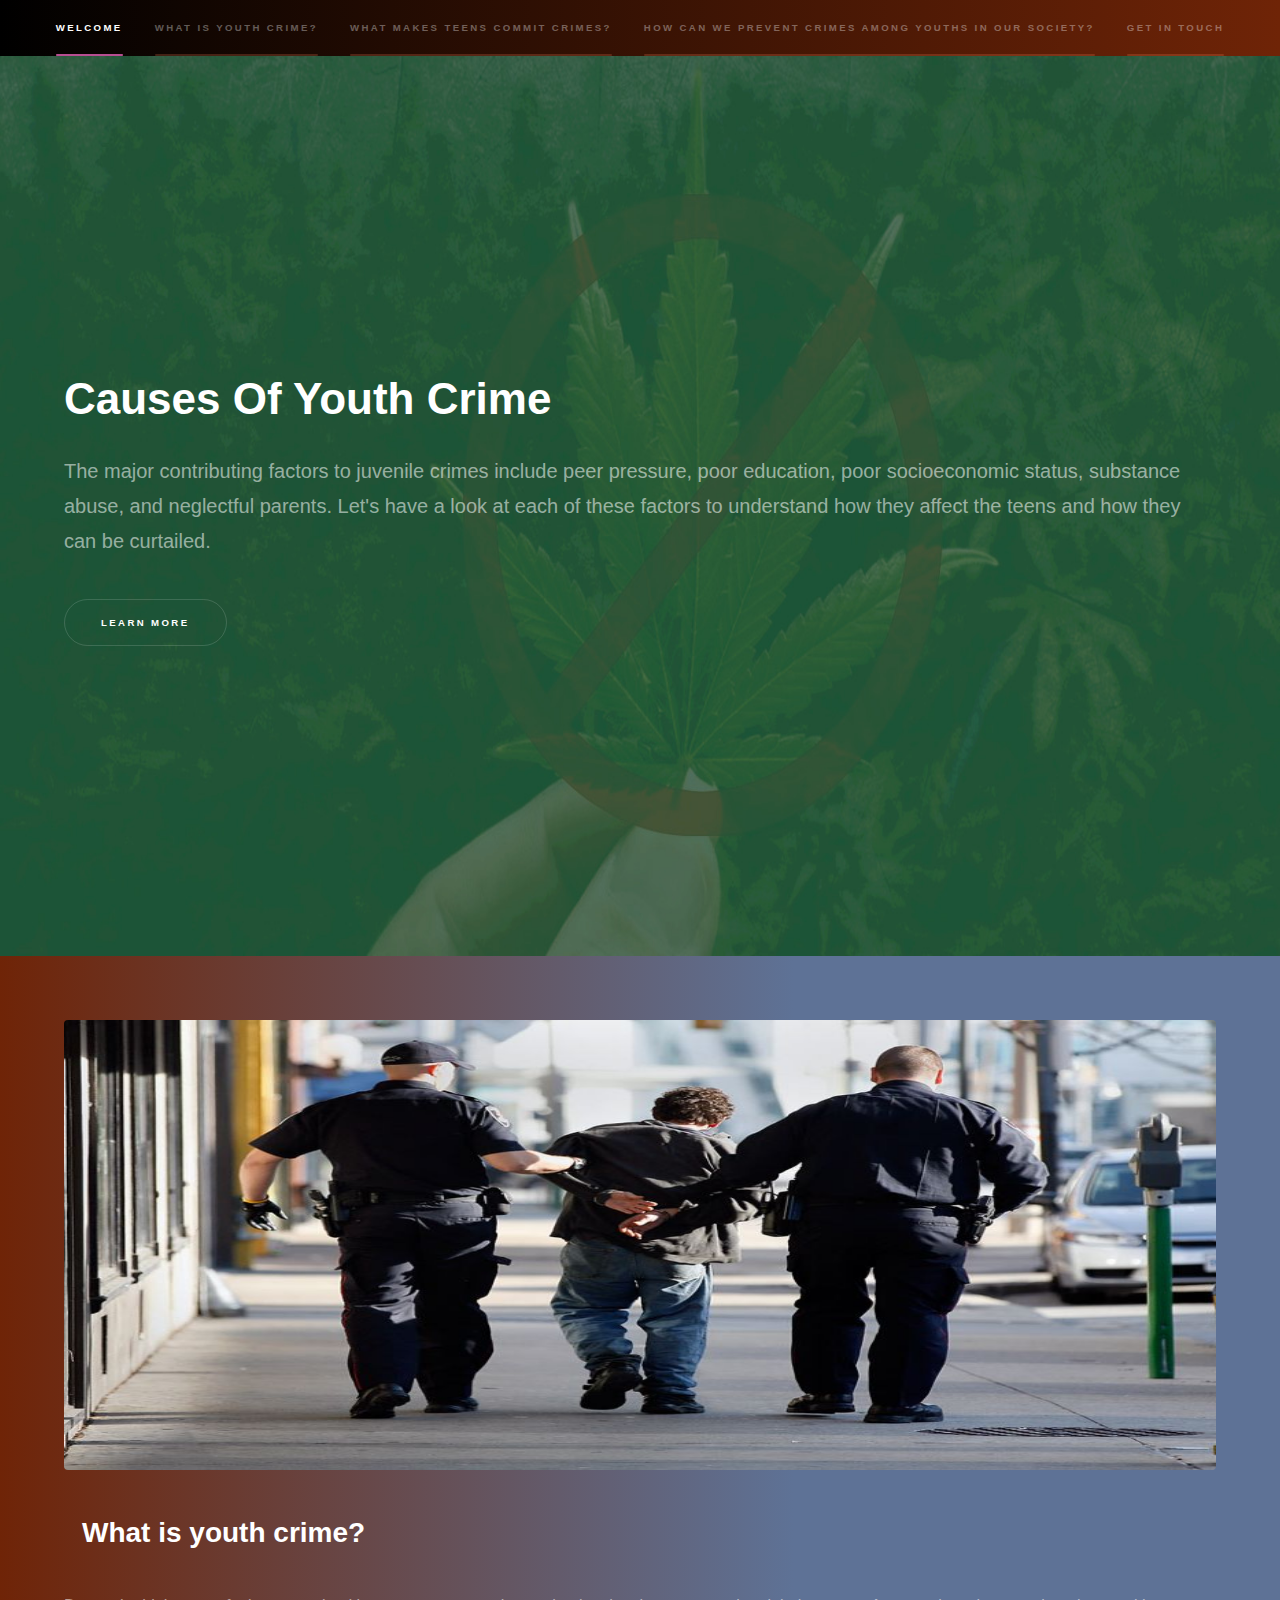
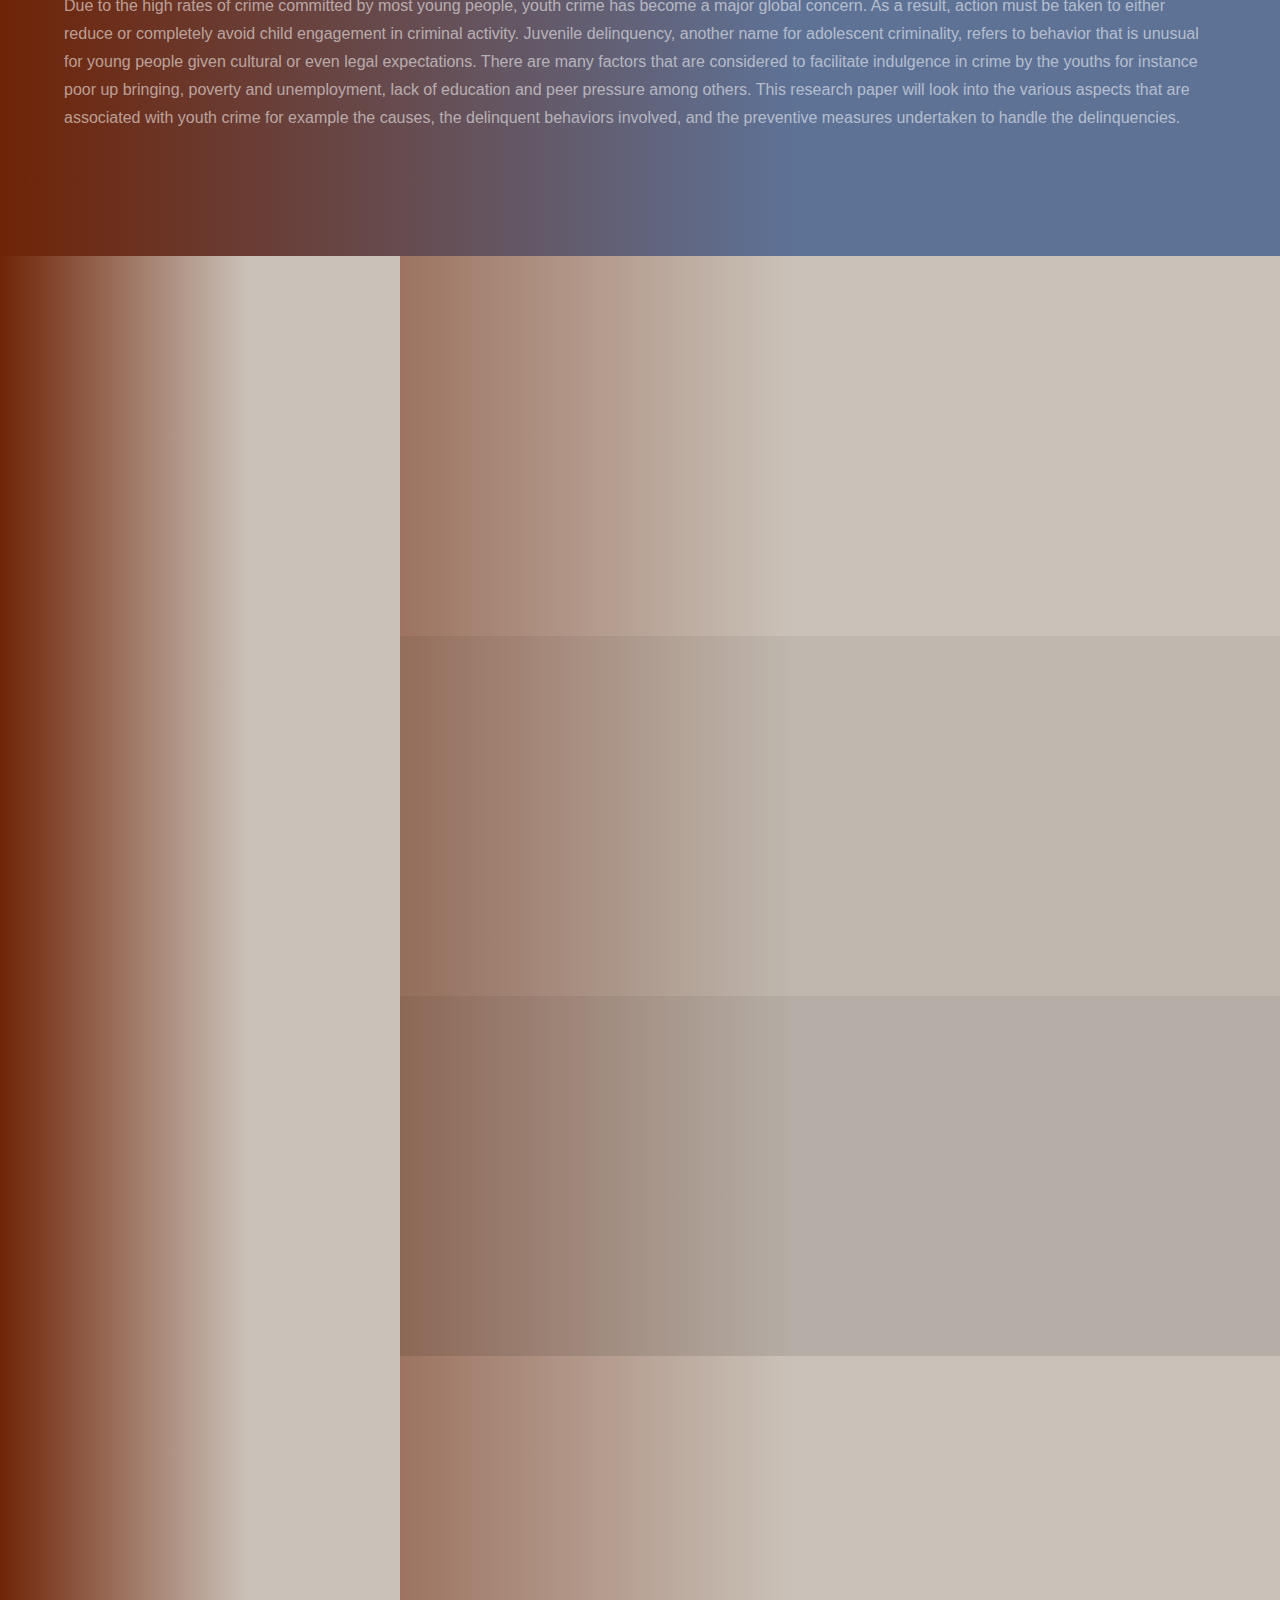
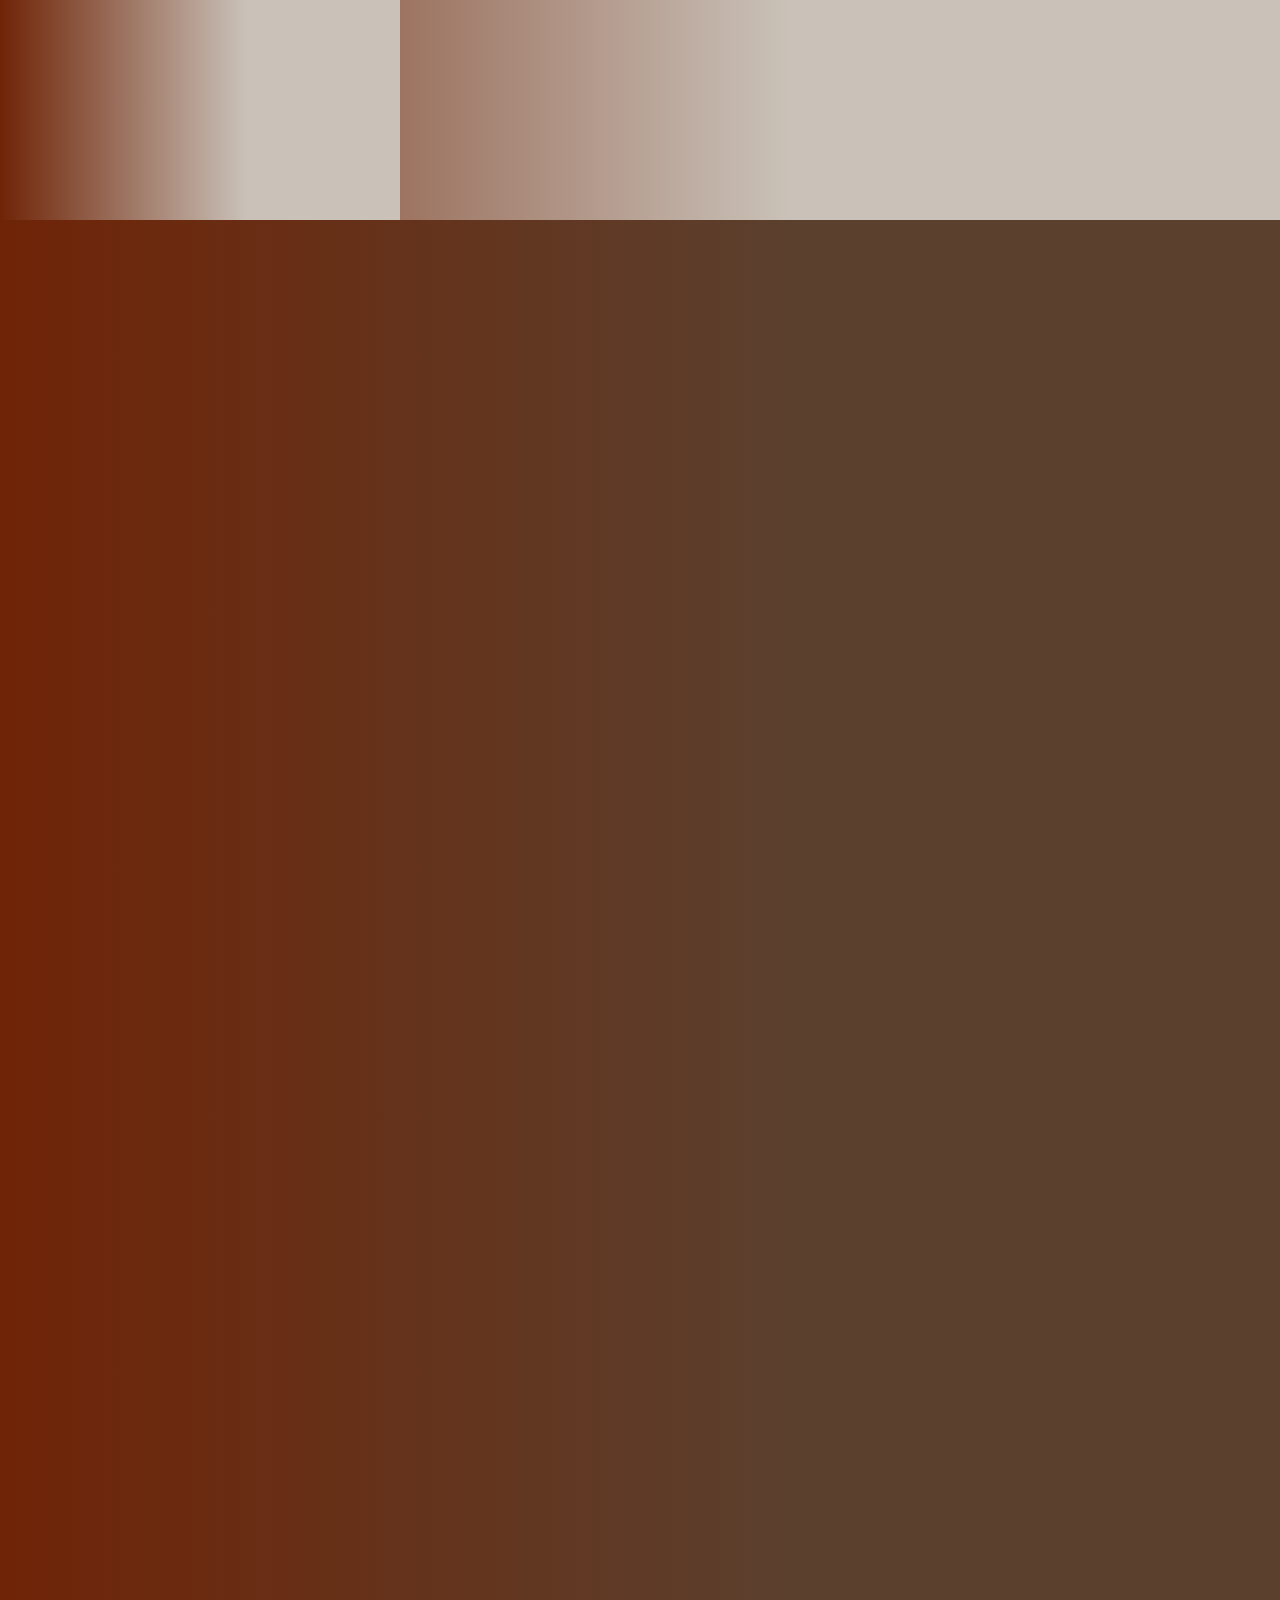
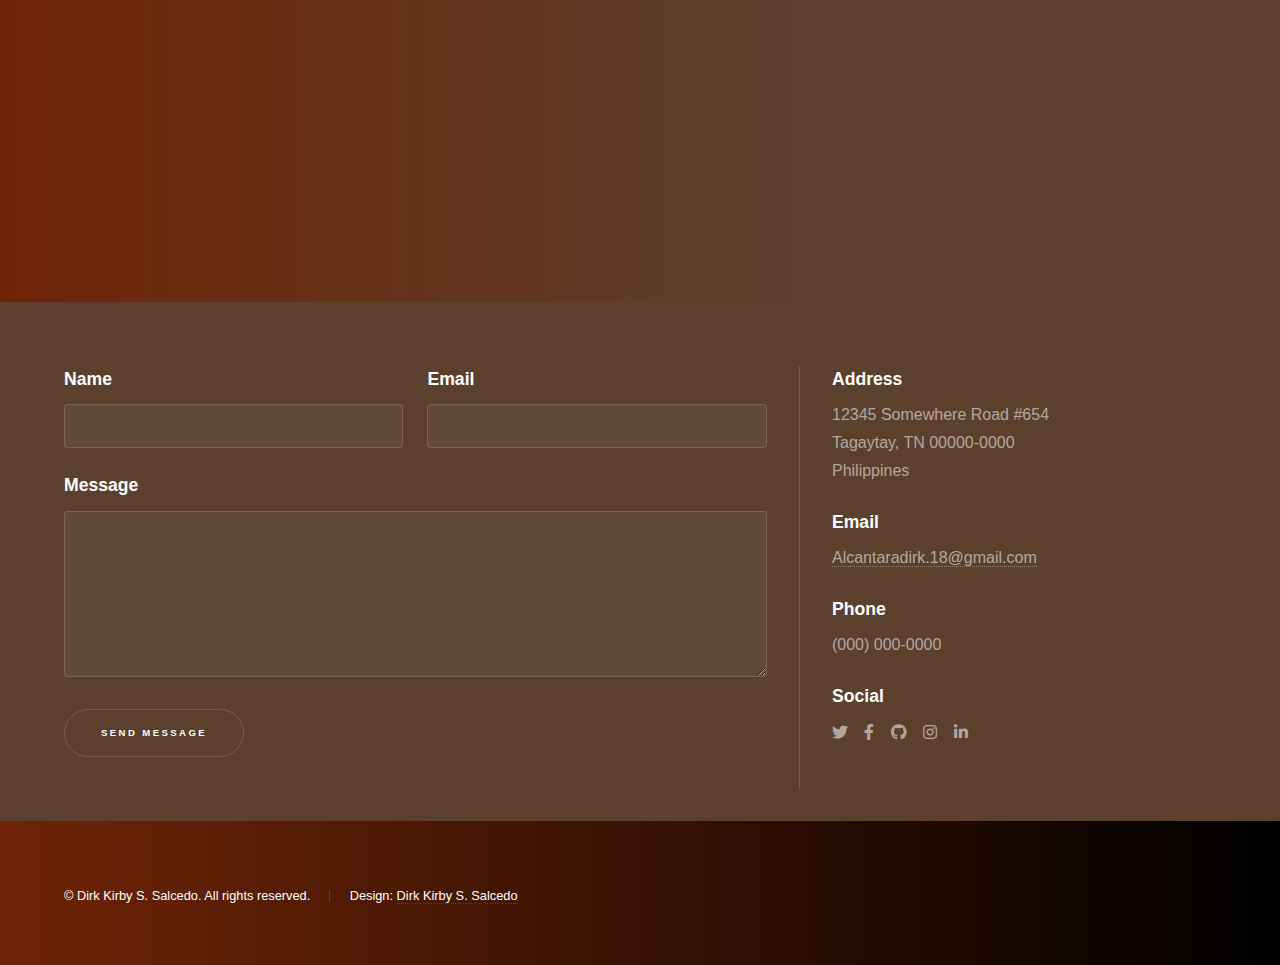
==== commit 7cbf4ed4: "added section 4" ====
--- a/index.html
+++ b/index.html
@@ -16,7 +16,8 @@
                         <li><a href="#intro">Welcome</a></li>
                         <li><a href="#one">What is youth crime?</a></li>
                         <li><a href="#two">What Makes Teens Commit Crimes?</a></li>
-                        <li><a href="#three">Get in touch</a></li>
+                        <li><a href="#three">How Can We Prevent Crimes Among Youths In Our Society?</a></li>
+                        <li><a href="#four">Get in touch</a></li>
                     </ul>
                 </nav>
             </div>
@@ -104,12 +105,52 @@
                         </div>
                     </section>
                 </section>
-
             <!-- Three -->
+                <section id="three" class="wrapper style4 fade-up">
+                    <div class="inner">
+                        <h2>How can we prevent crimes among youths in our society?</h2>
+                        <blockquote>The most effective programs for juvenile delinquency prevention share the following key components:</blockquote>
+                        <div class="features">
+                            <section>
+                                <img class="newImage"src="images/pic05.jpg" alt=""/>
+                                <div class="details">
+                                    <h3>Education</h3>
+                                    <p>Educational programs have the underlying intent of encouraging hope and opening up opportunities for young people.</p>
+                                </div>
+                            </section>
+                            <section>
+                                <img class="newImage"src="images/pic06.jpg" alt="" data-position="25% 25%" />
+                                <div class="details">
+                                    <h3>Recreation</h3>
+                                    <p>One of the immediate benefits of recreational activities is that they fill unsupervised after-school hours.
+                                    Youth programs are designed to fit the personalities and skills of different children and may include sports,
+                                    dancing, music, rock climbing, drama, karate, bowling, art, and other activities.</p>
+                                </div>
+                            </section>
+                            <section>
+                                <img class="newImage"src="images/pic09.jpg" alt="" data-position="25% 25%" />
+                                <div class="details">
+                                    <h3>Community Involvement</h3>
+                                    <p>Church youth groups, and volunteer groups all involve youth within a community. Involvement in community
+                                    groups provide youth with an opportunity to interact in a safe social environment.</p>
+                                </div>
+                            </section>
+                            <section>
+                                <img class="newImage"src="images/pic11.jpg" alt="" data-position="25% 25%" />
+                                <div class="details">
+                                    <h3>Functional Family</h3>
+                                    <p>The Functional Family Therapy program helps adolescents on probation - and their families. A family therapist
+                                    works with the family and helps individual family members see how they can positively motivate change in their
+                                    home. The program works in three phases. During the first phase, the therapist attempts to break down resistance
+                                    to therapy and encourages the family to believe that negative communication and interaction patterns can be changed</p>
+                                </div>
+                            </section>
+                        </div>
+                    </div>
+                </section>
+            <!-- Four-->
                 <section id="three" class="wrapper style1 fade-up">
                     <div class="inner">
-                        <h2>Get in touch</h2>
-                        <p>Phasellus convallis elit id ullamcorper pulvinar. Duis aliquam turpis mauris, eu ultricies erat malesuada quis. Aliquam dapibus, lacus eget hendrerit bibendum, urna est aliquam sem, sit amet imperdiet est velit quis lorem.</p>
                         <div class="split style1">
                             <section>
                                 <form method="post" action="#">
@@ -142,7 +183,7 @@
                                     </li>
                                     <li>
                                         <h3>Email</h3>
-                                        <a href="#">user@untitled.tld</a>
+                                        <a href="#">Alcantaradirk.18@gmail.com</a>
                                     </li>
                                     <li>
                                         <h3>Phone</h3>
@@ -165,7 +206,7 @@
                 </section>
 			</div>
 		<!-- Footer -->
-			<footer id="footer" class="wrapper style1-alt">
+			<footer id="footer" class="wrapper style1-footer">
 				<div class="inner">
 					<ul class="menu">
 						<li>&copy; Dirk Kirby S. Salcedo. All rights reserved.</li><li>Design: <a href="#">Dirk Kirby S. Salcedo</a></li>
--- a/assets/css/main.css
+++ b/assets/css/main.css
@@ -25,11 +25,13 @@
 :root{
     --primary-clr: #002612;
     --primary-clr: linear-gradient(90deg, rgba(0,0,0,1) 0%, rgba(111,36,7,1) 100%);
+    --footer: linear-gradient(90deg, rgba(111,36,7,1) 0%, rgba(0,0,0,1) 100%);
     --selected-grad: linear-gradient(to right, #732000, #ff7c2c);
     --intro-grad: linear-gradient(90deg, rgba(111,36,7,1) 0%, rgba(94,114,150,1) 62%);
-    --sec3-grad: linear-gradient(90deg, rgba(255,124,44,1) 0%, rgba(202,194,185,1) 62%);
+    --sec3-grad: linear-gradient(90deg, rgba(111,36,7,1) 0%, rgba(202,194,185,1) 62%);
     --sec3-primary-clr: rgb(255,124,44);
-    --sec4-primary-clr: #001101;
+    --sec4-grad: linear-gradient(90deg, rgba(111,36,7,1) 0%, rgba(91,64,46,1) 62%);
+    --sec4-primary-clr: rgba(91,64,46,1);
     --header: #521D0C;
  }
 body {
@@ -1998,9 +2000,9 @@
 	}
 
 		.features section {
-			padding: 3.5em 3em 1em 7em ;
-			width: 50%;
-			border-top: solid 1px rgba(255, 255, 255, 0.15);
+			padding: 2em 0 2em 0;
+			width: 100%;
+			/* border-top: solid 1px rgba(255, 255, 255, 0.15); */
 			position: relative;
 		}
 
@@ -2178,7 +2180,17 @@
 			transform: scale(0.5);
 			opacity: 0;
 		}
-
+        .newImage {
+          max-width: 45%;
+          display: inline-block;
+          margin: 0 1rem;
+        }
+        .details {
+            display: inline-block;
+            max-width: 45%;
+            vertical-align: top;
+            margin: 0 1rem;
+        }
 		@media screen and (max-width: 980px) {
 
 			.features {
@@ -2194,7 +2206,14 @@
 					.features section:first-child {
 						border-top-width: 0 !important;
 					}
-
+                .details {
+                    max-width: 100%;
+                }
+                .newImage {
+                    max-width: 100%;
+                    display: block;
+                    margin: 0 auto 2rem auto;
+                }
 		}
 
 		@media screen and (max-width: 736px) {
@@ -2207,7 +2226,6 @@
 					left: 1.5em;
 					top: 2em;
 				}
-
 		}
 
 		@media screen and (max-width: 480px) {
@@ -2221,7 +2239,6 @@
 					position: relative;
 					top: 0;
 				}
-
 		}
 
 /* Form */
@@ -3025,7 +3042,7 @@
 				-webkit-transition: opacity 1s ease;
 				-ms-transition: opacity 1s ease;
 				transition: opacity 1s ease;
-				background: var(--primary-clr);
+				background: var(--sec3-grad);
 				content: '';
 				display: block;
 				height: 100%;
@@ -3090,7 +3107,7 @@
         section#two.wrapper.style3.spotlights section div.content * {
 	        color: black;
         }
-
+        
 		@media screen and (max-width: 1680px) {
 
 			.spotlights > section > .content {
@@ -3252,6 +3269,9 @@
 		.wrapper.style1-alt {
 			background-color: var(--primary-clr);
 		}
+		#footer {
+			background: var(--footer);
+		}
 
 		.wrapper.style2 {
 			background-color: var(--intro-grad);
@@ -3266,6 +3286,16 @@
 		.wrapper.style3 {
 			background-color: var(--sec3-grad);
             background: var(--sec3-grad);
+            min-height: 100vh;
+		}
+
+		.wrapper.style3-alt {
+			background-color: #953d75;
+		}
+
+		.wrapper.style4 {
+			background-color: var(--sec4-grad);
+            background: var(--sec4-grad);
             min-height: 100vh;
 		}
 
@@ -3295,7 +3325,7 @@
 
 			@media screen and (max-width: 1280px) {
 
-				.wrapper.fullscreen {
+				5wrapper.fullscreen {
 					min-height: calc(100vh - 2.5em);
 				}
 
